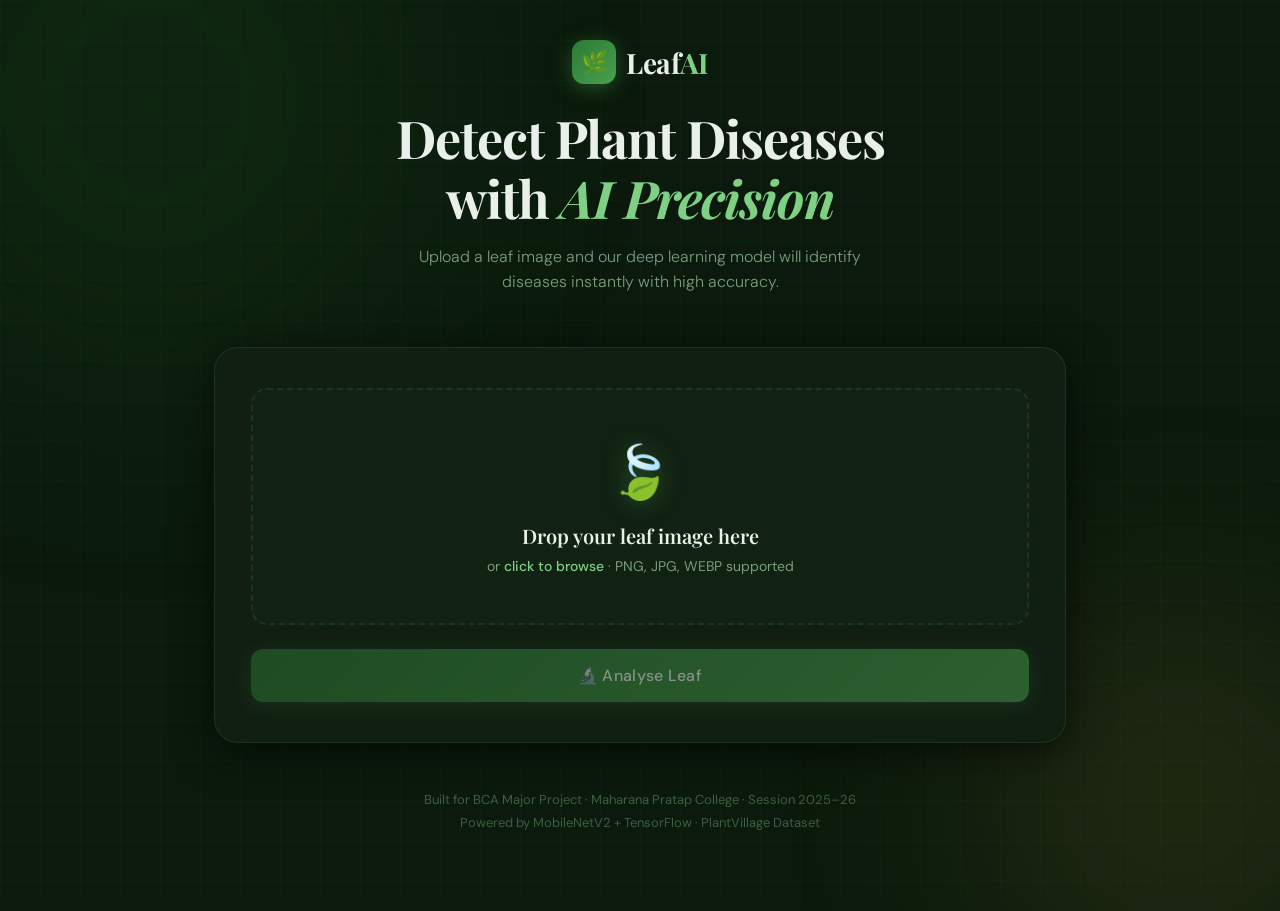
==== templates/index.html @ 537b299d "Major Project" ====
<!DOCTYPE html>
<html lang="en">
<head>
  <meta charset="UTF-8" />
  <meta name="viewport" content="width=device-width, initial-scale=1.0" />
  <title>LeafAI — Plant Disease Detector</title>
  <link rel="preconnect" href="https://fonts.googleapis.com" />
  <link href="https://fonts.googleapis.com/css2?family=Playfair+Display:wght@400;600;700&family=DM+Sans:wght@300;400;500&display=swap" rel="stylesheet" />

  <style>
    /* ── Reset & Variables ──────────────────────────────── */
    *, *::before, *::after { box-sizing: border-box; margin: 0; padding: 0; }

    :root {
      --bg-deep:      #0b1a0c;
      --bg-card:      #111f12;
      --bg-glass:     rgba(20, 40, 21, 0.7);
      --border:       rgba(74, 160, 80, 0.18);
      --border-glow:  rgba(74, 160, 80, 0.55);
      --green-1:      #4aa050;
      --green-2:      #2d7a34;
      --green-light:  #7ed084;
      --amber:        #d4a843;
      --amber-light:  #f0c76a;
      --red-alert:    #e05c5c;
      --text-primary: #e8f0e9;
      --text-muted:   #7a9c7c;
      --text-dim:     #3d5e3f;
      --shadow:       0 8px 40px rgba(0,0,0,0.6);
    }

    html { scroll-behavior: smooth; }

    body {
      font-family: 'DM Sans', sans-serif;
      background: var(--bg-deep);
      color: var(--text-primary);
      min-height: 100vh;
      overflow-x: hidden;
    }

    /* ── Animated background ────────────────────────────── */
    .bg-grid {
      position: fixed; inset: 0; z-index: 0;
      background-image:
        linear-gradient(rgba(74,160,80,0.04) 1px, transparent 1px),
        linear-gradient(90deg, rgba(74,160,80,0.04) 1px, transparent 1px);
      background-size: 40px 40px;
      pointer-events: none;
    }

    .bg-glow {
      position: fixed; z-index: 0; pointer-events: none;
      border-radius: 50%; filter: blur(120px); opacity: 0.12;
    }
    .bg-glow-1 { width: 600px; height: 600px; background: #2d7a34; top: -200px; left: -150px; }
    .bg-glow-2 { width: 400px; height: 400px; background: #d4a843; bottom: -100px; right: -100px; }

    /* ── Layout ─────────────────────────────────────────── */
    .wrapper {
      position: relative; z-index: 1;
      max-width: 900px;
      margin: 0 auto;
      padding: 40px 24px 80px;
    }

    /* ── Header ─────────────────────────────────────────── */
    header {
      text-align: center;
      margin-bottom: 52px;
      animation: fadeDown 0.7s ease both;
    }

    .logo {
      display: inline-flex;
      align-items: center;
      gap: 10px;
      margin-bottom: 24px;
    }

    .logo-icon {
      width: 44px; height: 44px;
      background: linear-gradient(135deg, var(--green-2), var(--green-1));
      border-radius: 12px;
      display: flex; align-items: center; justify-content: center;
      font-size: 22px;
      box-shadow: 0 4px 20px rgba(74,160,80,0.4);
    }

    .logo-text {
      font-family: 'Playfair Display', serif;
      font-size: 28px;
      font-weight: 700;
      color: var(--text-primary);
      letter-spacing: -0.5px;
    }

    .logo-text span { color: var(--green-light); }

    header h1 {
      font-family: 'Playfair Display', serif;
      font-size: clamp(32px, 5vw, 52px);
      font-weight: 700;
      line-height: 1.15;
      letter-spacing: -1px;
      margin-bottom: 16px;
    }

    header h1 em {
      font-style: italic;
      color: var(--green-light);
    }

    header p {
      color: var(--text-muted);
      font-size: 16px;
      font-weight: 300;
      max-width: 480px;
      margin: 0 auto;
      line-height: 1.6;
    }

    /* ── Upload Card ─────────────────────────────────────── */
    .upload-card {
      background: var(--bg-card);
      border: 1px solid var(--border);
      border-radius: 24px;
      padding: 40px 36px;
      margin-bottom: 28px;
      box-shadow: var(--shadow);
      animation: fadeUp 0.7s 0.15s ease both;
    }

    /* ── Drop Zone ───────────────────────────────────────── */
    .drop-zone {
      border: 2px dashed var(--border);
      border-radius: 16px;
      padding: 48px 24px;
      text-align: center;
      cursor: pointer;
      transition: all 0.3s ease;
      position: relative;
      overflow: hidden;
      background: rgba(74,160,80,0.02);
    }

    .drop-zone:hover,
    .drop-zone.dragging {
      border-color: var(--border-glow);
      background: rgba(74,160,80,0.06);
      transform: scale(1.005);
    }

    .drop-zone.dragging { box-shadow: 0 0 40px rgba(74,160,80,0.15); }

    .drop-zone input[type="file"] {
      position: absolute; inset: 0;
      opacity: 0; cursor: pointer; width: 100%; height: 100%;
    }

    .drop-icon {
      font-size: 52px;
      margin-bottom: 16px;
      display: block;
      filter: drop-shadow(0 0 12px rgba(74,160,80,0.4));
      transition: transform 0.3s ease;
    }

    .drop-zone:hover .drop-icon { transform: scale(1.1) rotate(-5deg); }

    .drop-zone h3 {
      font-family: 'Playfair Display', serif;
      font-size: 20px;
      font-weight: 600;
      margin-bottom: 8px;
      color: var(--text-primary);
    }

    .drop-zone p {
      color: var(--text-muted);
      font-size: 14px;
    }

    .drop-zone p span {
      color: var(--green-light);
      font-weight: 500;
    }

    /* ── Preview Area ────────────────────────────────────── */
    #preview-section {
      display: none;
      margin-top: 24px;
      animation: fadeUp 0.4s ease both;
    }

    .preview-wrap {
      display: flex;
      align-items: flex-start;
      gap: 20px;
      padding: 20px;
      background: rgba(74,160,80,0.04);
      border: 1px solid var(--border);
      border-radius: 14px;
    }

    #preview-img {
      width: 100px; height: 100px;
      object-fit: cover;
      border-radius: 10px;
      border: 2px solid var(--border-glow);
      flex-shrink: 0;
    }

    .preview-info { flex: 1; }
    .preview-info h4 { font-size: 14px; color: var(--text-muted); margin-bottom: 4px; }
    .preview-info p  { font-size: 15px; color: var(--text-primary); word-break: break-all; }

    /* ── Analyse Button ──────────────────────────────────── */
    #analyse-btn {
      width: 100%;
      margin-top: 24px;
      padding: 16px 32px;
      font-size: 16px;
      font-weight: 500;
      font-family: 'DM Sans', sans-serif;
      color: #fff;
      background: linear-gradient(135deg, var(--green-2) 0%, var(--green-1) 100%);
      border: none;
      border-radius: 12px;
      cursor: pointer;
      transition: all 0.3s ease;
      display: flex;
      align-items: center;
      justify-content: center;
      gap: 10px;
      letter-spacing: 0.3px;
      box-shadow: 0 4px 20px rgba(74,160,80,0.3);
    }

    #analyse-btn:hover:not(:disabled) {
      transform: translateY(-2px);
      box-shadow: 0 8px 32px rgba(74,160,80,0.45);
    }

    #analyse-btn:active { transform: translateY(0); }

    #analyse-btn:disabled {
      opacity: 0.5; cursor: not-allowed; transform: none;
    }

    /* Loading spinner */
    .spinner {
      width: 18px; height: 18px;
      border: 2px solid rgba(255,255,255,0.3);
      border-top-color: #fff;
      border-radius: 50%;
      animation: spin 0.7s linear infinite;
      display: none;
    }

    /* ── Result Card ─────────────────────────────────────── */
    #result-section { display: none; animation: fadeUp 0.5s ease both; }

    .result-card {
      border-radius: 24px;
      padding: 36px;
      margin-bottom: 24px;
      border: 1px solid;
      box-shadow: var(--shadow);
    }

    .result-card.healthy {
      background: linear-gradient(135deg, #0d2211, #0f2b14);
      border-color: rgba(74,160,80,0.4);
    }

    .result-card.diseased {
      background: linear-gradient(135deg, #1f0d0d, #2b1010);
      border-color: rgba(224,92,92,0.3);
    }

    .result-header {
      display: flex;
      align-items: flex-start;
      gap: 20px;
      margin-bottom: 28px;
    }

    .result-badge {
      width: 56px; height: 56px;
      border-radius: 16px;
      display: flex; align-items: center; justify-content: center;
      font-size: 28px;
      flex-shrink: 0;
    }

    .healthy  .result-badge { background: rgba(74,160,80,0.15); }
    .diseased .result-badge { background: rgba(224,92,92,0.12); }

    .result-meta { flex: 1; }

    .result-meta .label {
      font-size: 11px;
      text-transform: uppercase;
      letter-spacing: 1.5px;
      color: var(--text-muted);
      margin-bottom: 4px;
    }

    .result-meta h2 {
      font-family: 'Playfair Display', serif;
      font-size: 28px;
      font-weight: 700;
      line-height: 1.2;
    }

    .healthy  .result-meta h2 { color: var(--green-light); }
    .diseased .result-meta h2 { color: #f08080; }

    .result-meta .plant-name {
      font-size: 14px;
      color: var(--text-muted);
      margin-top: 4px;
    }

    /* Confidence bar */
    .confidence-wrap { margin-bottom: 28px; }

    .confidence-label {
      display: flex;
      justify-content: space-between;
      font-size: 13px;
      color: var(--text-muted);
      margin-bottom: 8px;
    }

    .confidence-label strong {
      font-size: 15px;
      font-weight: 500;
      color: var(--text-primary);
    }

    .bar-bg {
      height: 8px;
      background: rgba(255,255,255,0.06);
      border-radius: 99px;
      overflow: hidden;
    }

    .bar-fill {
      height: 100%;
      border-radius: 99px;
      transition: width 1s cubic-bezier(0.16, 1, 0.3, 1);
    }

    .healthy  .bar-fill { background: linear-gradient(90deg, var(--green-2), var(--green-light)); }
    .diseased .bar-fill { background: linear-gradient(90deg, #b83c3c, #f08080); }

    /* Treatment box */
    .treatment-box {
      padding: 20px;
      border-radius: 14px;
      border: 1px solid;
      margin-bottom: 24px;
    }

    .healthy  .treatment-box { background: rgba(74,160,80,0.07);  border-color: rgba(74,160,80,0.2); }
    .diseased .treatment-box { background: rgba(212,168,67,0.07); border-color: rgba(212,168,67,0.2); }

    .treatment-box h4 {
      font-size: 12px;
      text-transform: uppercase;
      letter-spacing: 1.5px;
      color: var(--amber);
      margin-bottom: 8px;
    }

    .treatment-box p {
      font-size: 14px;
      color: var(--text-primary);
      line-height: 1.65;
      font-weight: 300;
    }

    /* Top 3 */
    .top3-title {
      font-size: 12px;
      text-transform: uppercase;
      letter-spacing: 1.5px;
      color: var(--text-muted);
      margin-bottom: 12px;
    }

    .top3-list { display: flex; flex-direction: column; gap: 8px; }

    .top3-item {
      display: flex;
      align-items: center;
      justify-content: space-between;
      padding: 10px 14px;
      background: rgba(255,255,255,0.03);
      border-radius: 10px;
      border: 1px solid rgba(255,255,255,0.05);
      font-size: 13px;
    }

    .top3-item:first-child {
      border-color: rgba(74,160,80,0.25);
      background: rgba(74,160,80,0.06);
    }

    .top3-item .t3-name { color: var(--text-primary); }
    .top3-item .t3-conf { color: var(--green-light); font-weight: 500; font-size: 12px; }
    .top3-item:first-child .t3-conf { color: var(--amber-light); }

    /* Try again */
    #try-again-btn {
      width: 100%;
      padding: 14px;
      background: transparent;
      border: 1px solid var(--border);
      border-radius: 12px;
      color: var(--text-muted);
      font-size: 14px;
      font-family: 'DM Sans', sans-serif;
      cursor: pointer;
      transition: all 0.25s;
      margin-top: 12px;
    }

    #try-again-btn:hover {
      border-color: var(--border-glow);
      color: var(--text-primary);
      background: rgba(74,160,80,0.06);
    }

    /* ── Error Message ───────────────────────────────────── */
    .error-msg {
      display: none;
      background: rgba(224,92,92,0.08);
      border: 1px solid rgba(224,92,92,0.25);
      border-radius: 12px;
      padding: 16px 20px;
      color: #f08080;
      font-size: 14px;
      margin-top: 16px;
      animation: fadeUp 0.3s ease both;
    }

    /* ── Footer ──────────────────────────────────────────── */
    footer {
      text-align: center;
      margin-top: 48px;
      color: var(--text-dim);
      font-size: 13px;
      animation: fadeUp 0.7s 0.4s ease both;
    }

    footer a { color: var(--text-muted); text-decoration: none; }
    footer a:hover { color: var(--green-light); }

    /* ── Animations ──────────────────────────────────────── */
    @keyframes fadeDown {
      from { opacity: 0; transform: translateY(-20px); }
      to   { opacity: 1; transform: translateY(0); }
    }

    @keyframes fadeUp {
      from { opacity: 0; transform: translateY(20px); }
      to   { opacity: 1; transform: translateY(0); }
    }

    @keyframes spin {
      to { transform: rotate(360deg); }
    }

    @keyframes pulse-border {
      0%, 100% { box-shadow: 0 0 0 0 rgba(74,160,80,0.3); }
      50%       { box-shadow: 0 0 0 8px rgba(74,160,80,0); }
    }

    /* ── Responsive ──────────────────────────────────────── */
    @media (max-width: 600px) {
      .wrapper { padding: 28px 16px 60px; }
      .upload-card, .result-card { padding: 24px 20px; }
      .result-header { flex-direction: column; }
    }
  </style>
</head>

<body>
  <div class="bg-grid"></div>
  <div class="bg-glow bg-glow-1"></div>
  <div class="bg-glow bg-glow-2"></div>

  <div class="wrapper">

    <!-- Header -->
    <header>
      <div class="logo">
        <div class="logo-icon">🌿</div>
        <div class="logo-text">Leaf<span>AI</span></div>
      </div>
      <h1>Detect Plant Diseases<br>with <em>AI Precision</em></h1>
      <p>Upload a leaf image and our deep learning model will identify diseases instantly with high accuracy.</p>
    </header>

    <!-- Upload Card -->
    <div class="upload-card">
      <div class="drop-zone" id="drop-zone">
        <input type="file" id="file-input" accept="image/png,image/jpeg,image/webp,image/bmp" />
        <span class="drop-icon">🍃</span>
        <h3>Drop your leaf image here</h3>
        <p>or <span>click to browse</span> · PNG, JPG, WEBP supported</p>
      </div>

      <div id="preview-section">
        <div class="preview-wrap">
          <img id="preview-img" src="" alt="Preview" />
          <div class="preview-info">
            <h4>Selected Image</h4>
            <p id="preview-name">—</p>
          </div>
        </div>
      </div>

      <div class="error-msg" id="error-msg">⚠️ <span id="error-text"></span></div>

      <button id="analyse-btn" disabled>
        <div class="spinner" id="spinner"></div>
        <span id="btn-text">🔬 Analyse Leaf</span>
      </button>
    </div>

    <!-- Result Section -->
    <div id="result-section">
      <div class="result-card" id="result-card">
        <div class="result-header">
          <div class="result-badge" id="result-badge">🌱</div>
          <div class="result-meta">
            <div class="label">Diagnosis Result</div>
            <h2 id="result-disease">—</h2>
            <div class="plant-name" id="result-plant">—</div>
          </div>
        </div>

        <div class="confidence-wrap">
          <div class="confidence-label">
            <span>Model Confidence</span>
            <strong id="conf-text">0%</strong>
          </div>
          <div class="bar-bg">
            <div class="bar-fill" id="conf-bar" style="width:0%"></div>
          </div>
        </div>

        <div class="treatment-box">
          <h4>💊 Recommended Action</h4>
          <p id="treatment-text">—</p>
        </div>

        <p class="top3-title">Top 3 Predictions</p>
        <div class="top3-list" id="top3-list"></div>
      </div>

      <button id="try-again-btn">↺ Try Another Image</button>
    </div>

    <!-- Footer -->
    <footer>
      <p>Built for BCA Major Project · Maharana Pratap College · Session 2025–26</p>
      <p style="margin-top:6px">Powered by MobileNetV2 + TensorFlow · PlantVillage Dataset</p>
    </footer>

  </div>

  <script>
    // ── Elements ───────────────────────────────────────────
    const dropZone     = document.getElementById('drop-zone');
    const fileInput    = document.getElementById('file-input');
    const previewSec   = document.getElementById('preview-section');
    const previewImg   = document.getElementById('preview-img');
    const previewName  = document.getElementById('preview-name');
    const analyseBtn   = document.getElementById('analyse-btn');
    const btnText      = document.getElementById('btn-text');
    const spinner      = document.getElementById('spinner');
    const errorMsg     = document.getElementById('error-msg');
    const errorText    = document.getElementById('error-text');
    const resultSec    = document.getElementById('result-section');
    const resultCard   = document.getElementById('result-card');
    const resultBadge  = document.getElementById('result-badge');
    const resultDisease= document.getElementById('result-disease');
    const resultPlant  = document.getElementById('result-plant');
    const confText     = document.getElementById('conf-text');
    const confBar      = document.getElementById('conf-bar');
    const treatmentTxt = document.getElementById('treatment-text');
    const top3List     = document.getElementById('top3-list');
    const tryAgainBtn  = document.getElementById('try-again-btn');

    let selectedFile = null;

    // ── Drag & Drop ────────────────────────────────────────
    dropZone.addEventListener('dragover',  e => { e.preventDefault(); dropZone.classList.add('dragging'); });
    dropZone.addEventListener('dragleave', ()  => dropZone.classList.remove('dragging'));
    dropZone.addEventListener('drop', e => {
      e.preventDefault();
      dropZone.classList.remove('dragging');
      const file = e.dataTransfer.files[0];
      if (file) handleFile(file);
    });

    fileInput.addEventListener('change', () => {
      if (fileInput.files[0]) handleFile(fileInput.files[0]);
    });

    // ── Handle selected file ───────────────────────────────
    function handleFile(file) {
      hideError();
      selectedFile = file;

      const reader = new FileReader();
      reader.onload = e => {
        previewImg.src       = e.target.result;
        previewName.textContent = file.name;
        previewSec.style.display = 'block';
        analyseBtn.disabled  = false;
        resultSec.style.display = 'none';
      };
      reader.readAsDataURL(file);
    }

    // ── Analyse Button ─────────────────────────────────────
    analyseBtn.addEventListener('click', async () => {
      if (!selectedFile) return;

      setLoading(true);
      hideError();
      resultSec.style.display = 'none';

      const formData = new FormData();
      formData.append('file', selectedFile);

      try {
        const res  = await fetch('/predict', { method: 'POST', body: formData });
        const data = await res.json();

        if (!res.ok || data.error) {
          showError(data.error || 'Something went wrong. Please try again.');
          return;
        }

        showResult(data);
      } catch (err) {
        showError('Could not connect to server. Make sure app.py is running.');
      } finally {
        setLoading(false);
      }
    });

    // ── Show Result ────────────────────────────────────────
    function showResult(data) {
      const isHealthy = data.is_healthy;

      // Card theme
      resultCard.className = 'result-card ' + (isHealthy ? 'healthy' : 'diseased');
      resultBadge.textContent = isHealthy ? '✅' : '🔴';
      resultDisease.textContent = data.disease;
      resultPlant.textContent   = '🪴 ' + data.plant;

      // Confidence bar (animate)
      confText.textContent = data.confidence + '%';
      setTimeout(() => { confBar.style.width = data.confidence + '%'; }, 50);

      // Treatment
      treatmentTxt.textContent = data.treatment;

      // Top 3
      top3List.innerHTML = '';
      data.top3.forEach((item, i) => {
        const div = document.createElement('div');
        div.className = 'top3-item';
        div.innerHTML = `
          <span class="t3-name">${i === 0 ? '★ ' : ''}${item.plant} — ${item.disease}</span>
          <span class="t3-conf">${item.confidence}%</span>
        `;
        top3List.appendChild(div);
      });

      resultSec.style.display = 'block';
      resultSec.scrollIntoView({ behavior: 'smooth', block: 'start' });
    }

    // ── Try Again ──────────────────────────────────────────
    tryAgainBtn.addEventListener('click', () => {
      selectedFile = null;
      fileInput.value = '';
      previewSec.style.display = 'none';
      resultSec.style.display  = 'none';
      analyseBtn.disabled = true;
      confBar.style.width = '0%';
      window.scrollTo({ top: 0, behavior: 'smooth' });
    });

    // ── Helpers ────────────────────────────────────────────
    function setLoading(on) {
      analyseBtn.disabled    = on;
      spinner.style.display  = on ? 'block' : 'none';
      btnText.textContent    = on ? 'Analysing...' : '🔬 Analyse Leaf';
    }

    function showError(msg) {
      errorText.textContent    = msg;
      errorMsg.style.display   = 'block';
    }

    function hideError() {
      errorMsg.style.display = 'none';
    }
  </script>
</body>
</html>
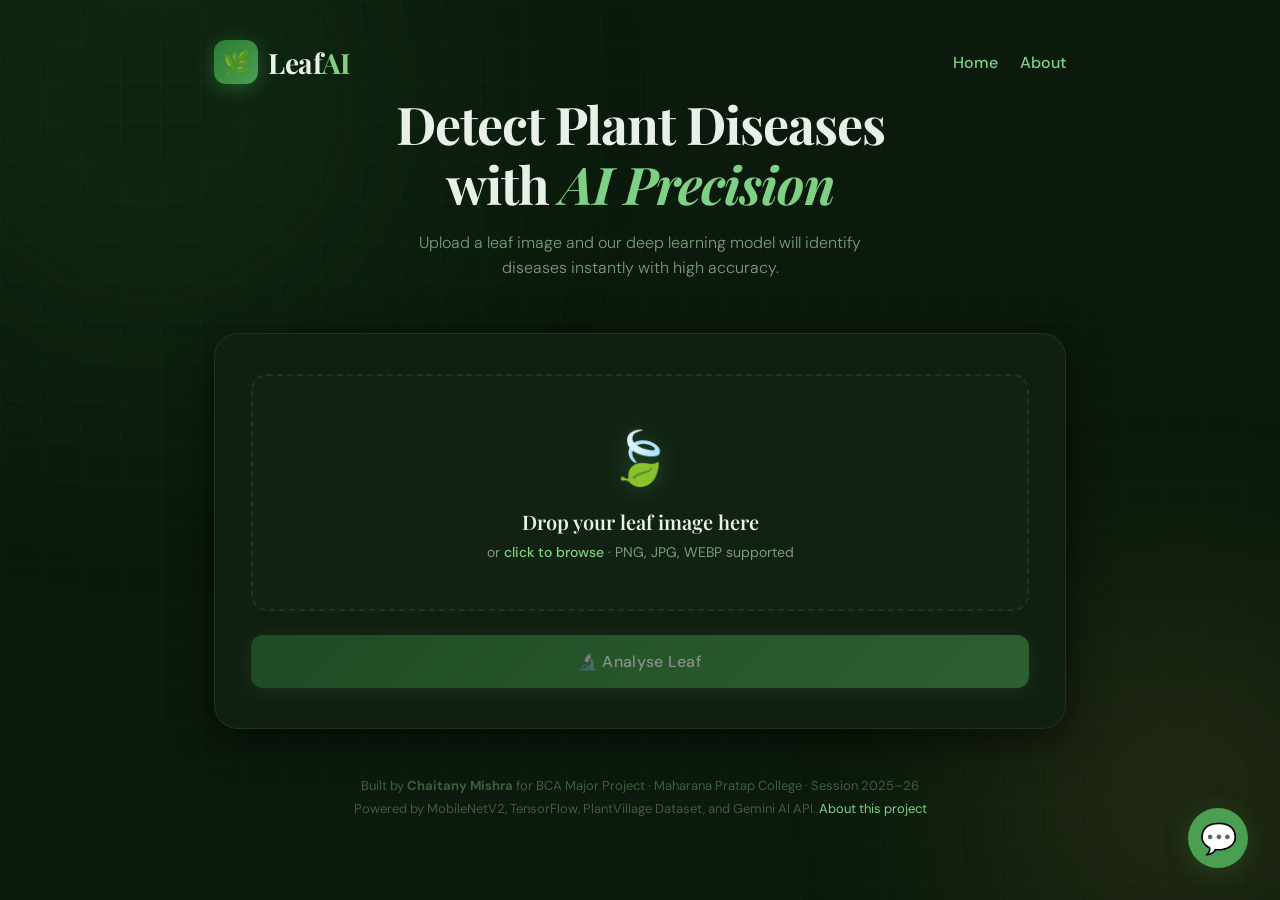
==== commit 9f856d56: "Add CHatBot and Intigrate Api" ====
--- a/templates/index.html
+++ b/templates/index.html
@@ -382,6 +382,28 @@
       font-weight: 300;
     }
 
+    .gemini-highlight {
+      display: none;
+      margin-bottom: 22px;
+      padding: 16px 18px;
+      border-radius: 12px;
+      border: 1px solid rgba(126, 208, 132, 0.45);
+      background: linear-gradient(135deg, rgba(74,160,80,0.12), rgba(126,208,132,0.08));
+    }
+    .gemini-highlight h4 {
+      font-size: 12px;
+      text-transform: uppercase;
+      letter-spacing: 1.4px;
+      color: var(--green-light);
+      margin-bottom: 8px;
+    }
+    .gemini-highlight p {
+      font-size: 14px;
+      line-height: 1.6;
+      color: var(--text-primary);
+      white-space: pre-line;
+    }
+
     /* Top 3 */
     .top3-title {
       font-size: 12px;
@@ -485,6 +507,106 @@
       .upload-card, .result-card { padding: 24px 20px; }
       .result-header { flex-direction: column; }
     }
+
+    /* ── Chatbot ──────────────────────────────────────────── */
+    #chatbot-fab {
+      position: fixed;
+      bottom: 32px;
+      right: 32px;
+      z-index: 2000;
+      background: var(--green-1);
+      color: #fff;
+      border: none;
+      border-radius: 50%;
+      width: 60px;
+      height: 60px;
+      box-shadow: 0 4px 24px rgba(74,160,80,0.25);
+      font-size: 30px;
+      cursor: pointer;
+      display: flex;
+      align-items: center;
+      justify-content: center;
+      transition: background 0.2s;
+    }
+    #chatbot-fab:hover { background: var(--green-2); }
+    #chatbot-box {
+      position: fixed;
+      bottom: 110px;
+      right: 32px;
+      z-index: 2100;
+      width: 340px;
+      max-width: 95vw;
+      background: var(--bg-card);
+      border-radius: 18px;
+      box-shadow: 0 8px 40px rgba(0,0,0,0.45);
+      display: none;
+      flex-direction: column;
+      overflow: hidden;
+      border: 1px solid var(--border-glow);
+    }
+    #chatbot-header {
+      background: var(--green-2);
+      color: #fff;
+      padding: 16px 18px;
+      font-size: 18px;
+      font-weight: 600;
+      display: flex;
+      align-items: center;
+      justify-content: space-between;
+    }
+    #chatbot-close {
+      background: none;
+      border: none;
+      color: #fff;
+      font-size: 22px;
+      cursor: pointer;
+    }
+    #chatbot-messages {
+      padding: 16px 14px 12px 14px;
+      height: 260px;
+      overflow-y: auto;
+      background: var(--bg-card);
+      font-size: 15px;
+      display: flex;
+      flex-direction: column;
+      gap: 10px;
+    }
+    .chatbot-msg {
+      padding: 10px 14px;
+      border-radius: 12px;
+      max-width: 90%;
+      word-break: break-word;
+      line-height: 1.5;
+      white-space: pre-line;
+    }
+    .chatbot-user { align-self: flex-end; background: var(--green-1); color: #fff; }
+    .chatbot-bot { align-self: flex-start; background: #222e23; color: var(--green-light); }
+    #chatbot-input-row {
+      display: flex;
+      gap: 8px;
+      padding: 12px 14px;
+      background: var(--bg-card);
+      border-top: 1px solid var(--border);
+    }
+    #chatbot-input {
+      flex: 1;
+      border-radius: 8px;
+      border: 1px solid var(--border);
+      padding: 8px 10px;
+      font-size: 15px;
+      background: #181f1a;
+      color: #fff;
+    }
+    #chatbot-send {
+      background: var(--green-1);
+      color: #fff;
+      border: none;
+      border-radius: 8px;
+      padding: 8px 16px;
+      font-size: 15px;
+      cursor: pointer;
+    }
+    #chatbot-send:disabled { opacity: 0.6; cursor: not-allowed; }
   </style>
 </head>
 
@@ -497,9 +619,15 @@
 
     <!-- Header -->
     <header>
-      <div class="logo">
-        <div class="logo-icon">🌿</div>
-        <div class="logo-text">Leaf<span>AI</span></div>
+      <div style="display:flex;justify-content:space-between;align-items:center;margin-bottom:10px;">
+        <div class="logo" style="margin-bottom:0;">
+          <div class="logo-icon">🌿</div>
+          <div class="logo-text">Leaf<span>AI</span></div>
+        </div>
+        <nav>
+          <a href="/" style="color:#7ed084;margin-right:18px;text-decoration:none;font-weight:500;">Home</a>
+          <a href="/about" style="color:#7ed084;text-decoration:none;font-weight:500;">About</a>
+        </nav>
       </div>
       <h1>Detect Plant Diseases<br>with <em>AI Precision</em></h1>
       <p>Upload a leaf image and our deep learning model will identify diseases instantly with high accuracy.</p>
@@ -554,9 +682,24 @@
           </div>
         </div>
 
+
         <div class="treatment-box">
           <h4>💊 Recommended Action</h4>
           <p id="treatment-text">—</p>
+          <button id="routine-btn" style="margin-top:12px;padding:8px 18px;border-radius:8px;background:var(--green-1);color:#fff;border:none;cursor:pointer;font-size:14px;">Show 7-Day Recovery Routine</button>
+        </div>
+
+        <div class="gemini-highlight" id="gemini-highlight">
+          <h4>✨ Gemini Fallback Analysis</h4>
+          <p id="gemini-highlight-text"></p>
+        </div>
+
+        <div id="routine-modal" style="display:none;position:fixed;top:0;left:0;width:100vw;height:100vh;background:rgba(0,0,0,0.45);z-index:1000;align-items:center;justify-content:center;">
+          <div style="background:#181f1a;padding:32px 24px 24px 24px;border-radius:18px;max-width:400px;width:90vw;box-shadow:0 8px 40px rgba(0,0,0,0.5);position:relative;">
+            <button id="close-routine" style="position:absolute;top:10px;right:14px;background:none;border:none;font-size:20px;color:#fff;cursor:pointer;">&times;</button>
+            <h3 style="margin-bottom:16px;font-size:20px;color:var(--green-light);">7-Day Recovery Routine</h3>
+            <ol id="routine-list" style="color:#e8f0e9;font-size:15px;line-height:1.7;padding-left:20px;"></ol>
+          </div>
         </div>
 
         <p class="top3-title">Top 3 Predictions</p>
@@ -568,10 +711,24 @@
 
     <!-- Footer -->
     <footer>
-      <p>Built for BCA Major Project · Maharana Pratap College · Session 2025–26</p>
-      <p style="margin-top:6px">Powered by MobileNetV2 + TensorFlow · PlantVillage Dataset</p>
+      <p>Built by <strong>Chaitany Mishra</strong> for BCA Major Project · Maharana Pratap College · Session 2025–26</p>
+      <p style="margin-top:6px">Powered by MobileNetV2, TensorFlow, PlantVillage Dataset, and Gemini AI API. <a href="/about" style="color:#7ed084;">About this project</a></p>
     </footer>
 
+  </div>
+
+  <!-- Chatbot Floating Button -->
+  <button id="chatbot-fab" title="Chat with LeafAI">💬</button>
+  <div id="chatbot-box">
+    <div id="chatbot-header">
+      LeafAI Chatbot
+      <button id="chatbot-close">&times;</button>
+    </div>
+    <div id="chatbot-messages"></div>
+    <form id="chatbot-input-row" autocomplete="off">
+      <input id="chatbot-input" type="text" placeholder="Ask about plant diseases..." required />
+      <button id="chatbot-send" type="submit">Send</button>
+    </form>
   </div>
 
   <script>
@@ -596,8 +753,18 @@
     const treatmentTxt = document.getElementById('treatment-text');
     const top3List     = document.getElementById('top3-list');
     const tryAgainBtn  = document.getElementById('try-again-btn');
+    const geminiHighlight = document.getElementById('gemini-highlight');
+    const geminiHighlightText = document.getElementById('gemini-highlight-text');
+    const chatbotFab   = document.getElementById('chatbot-fab');
+    const chatbotBox   = document.getElementById('chatbot-box');
+    const chatbotClose = document.getElementById('chatbot-close');
+    const chatbotMsgs  = document.getElementById('chatbot-messages');
+    const chatbotForm  = document.getElementById('chatbot-input-row');
+    const chatbotInput = document.getElementById('chatbot-input');
+    const chatbotSend  = document.getElementById('chatbot-send');
 
     let selectedFile = null;
+    let latestPrediction = null;
 
     // ── Drag & Drop ────────────────────────────────────────
     dropZone.addEventListener('dragover',  e => { e.preventDefault(); dropZone.classList.add('dragging'); });
@@ -659,6 +826,7 @@
 
     // ── Show Result ────────────────────────────────────────
     function showResult(data) {
+      latestPrediction = data;
       const isHealthy = data.is_healthy;
 
       // Card theme
@@ -671,8 +839,27 @@
       confText.textContent = data.confidence + '%';
       setTimeout(() => { confBar.style.width = data.confidence + '%'; }, 50);
 
-      // Treatment
+      // Treatment and low-confidence Gemini note
       treatmentTxt.textContent = data.treatment;
+      geminiHighlight.style.display = 'none';
+      geminiHighlightText.textContent = '';
+      if (data.gemini_used && data.gemini_result) {
+        geminiHighlight.style.display = 'block';
+        if (typeof data.gemini_result === 'object') {
+          const confidenceNote = data.gemini_result.confidence_note || 'Low confidence model output, switched to Gemini analysis.';
+          const details = data.gemini_result.detailed_advice || '';
+          const status = data.is_healthy ? 'Healthy' : 'Not Healthy';
+          geminiHighlightText.textContent =
+            `Model confidence was below 70%, so this result uses Gemini.\n` +
+            `Plant: ${data.plant}\n` +
+            `Diagnosis: ${data.disease}\n` +
+            `Health Status: ${status}\n` +
+            `Note: ${confidenceNote}\n\n` +
+            `${details}`;
+        } else {
+          geminiHighlightText.textContent = String(data.gemini_result);
+        }
+      }
 
       // Top 3
       top3List.innerHTML = '';
@@ -686,6 +873,44 @@
         top3List.appendChild(div);
       });
 
+      // Routine button logic
+      const routineBtn = document.getElementById('routine-btn');
+      const routineModal = document.getElementById('routine-modal');
+      const routineList = document.getElementById('routine-list');
+      const closeRoutine = document.getElementById('close-routine');
+
+      routineBtn.onclick = async function() {
+        routineList.innerHTML = '<li>Loading...</li>';
+        routineModal.style.display = 'flex';
+        // Use routine from prediction if present, else fetch
+        let routine = data.routine;
+        if (!routine) {
+          try {
+            const res = await fetch('/routine', {
+              method: 'POST',
+              headers: { 'Content-Type': 'application/json' },
+              body: JSON.stringify({ disease: data.disease })
+            });
+            const rdata = await res.json();
+            routine = rdata.routine;
+          } catch {
+            routine = null;
+          }
+        }
+        if (routine && Array.isArray(routine)) {
+          routineList.innerHTML = '';
+          routine.forEach(day => {
+            const li = document.createElement('li');
+            li.textContent = day;
+            routineList.appendChild(li);
+          });
+        } else {
+          routineList.innerHTML = '<li>Routine not available.</li>';
+        }
+      };
+      closeRoutine.onclick = function() { routineModal.style.display = 'none'; };
+      routineModal.onclick = function(e) { if (e.target === routineModal) routineModal.style.display = 'none'; };
+
       resultSec.style.display = 'block';
       resultSec.scrollIntoView({ behavior: 'smooth', block: 'start' });
     }
@@ -716,6 +941,66 @@
     function hideError() {
       errorMsg.style.display = 'none';
     }
+
+    // ── Chatbot ────────────────────────────────────────────
+    function addChatMessage(text, role) {
+      const div = document.createElement('div');
+      div.className = 'chatbot-msg ' + (role === 'user' ? 'chatbot-user' : 'chatbot-bot');
+      div.textContent = formatChatText(text);
+      chatbotMsgs.appendChild(div);
+      chatbotMsgs.scrollTop = chatbotMsgs.scrollHeight;
+    }
+
+    function formatChatText(text) {
+      return String(text || '')
+        .replace(/\r/g, '')
+        .replace(/[ \t]+\n/g, '\n')
+        .replace(/\n{3,}/g, '\n\n')
+        .trim();
+    }
+
+    chatbotFab.addEventListener('click', () => {
+      chatbotBox.style.display = 'flex';
+      if (!chatbotMsgs.dataset.welcomed) {
+        addChatMessage('Hi! I can help with plant diagnosis, treatment plans, and also explain this website (who built it, tech stack, and how it works).', 'bot');
+        chatbotMsgs.dataset.welcomed = '1';
+      }
+    });
+
+    chatbotClose.addEventListener('click', () => {
+      chatbotBox.style.display = 'none';
+    });
+
+    chatbotForm.addEventListener('submit', async (e) => {
+      e.preventDefault();
+      const message = chatbotInput.value.trim();
+      if (!message) return;
+
+      addChatMessage(message, 'user');
+      chatbotInput.value = '';
+      chatbotSend.disabled = true;
+
+      try {
+        const res = await fetch('/chat', {
+          method: 'POST',
+          headers: { 'Content-Type': 'application/json' },
+          body: JSON.stringify({
+            message,
+            prediction: latestPrediction
+          })
+        });
+        const data = await res.json();
+        if (!res.ok || data.error) {
+          addChatMessage(data.error || 'Chat service unavailable right now.', 'bot');
+        } else {
+          addChatMessage(data.reply, 'bot');
+        }
+      } catch {
+        addChatMessage('Unable to connect to chatbot service.', 'bot');
+      } finally {
+        chatbotSend.disabled = false;
+      }
+    });
   </script>
 </body>
 </html>
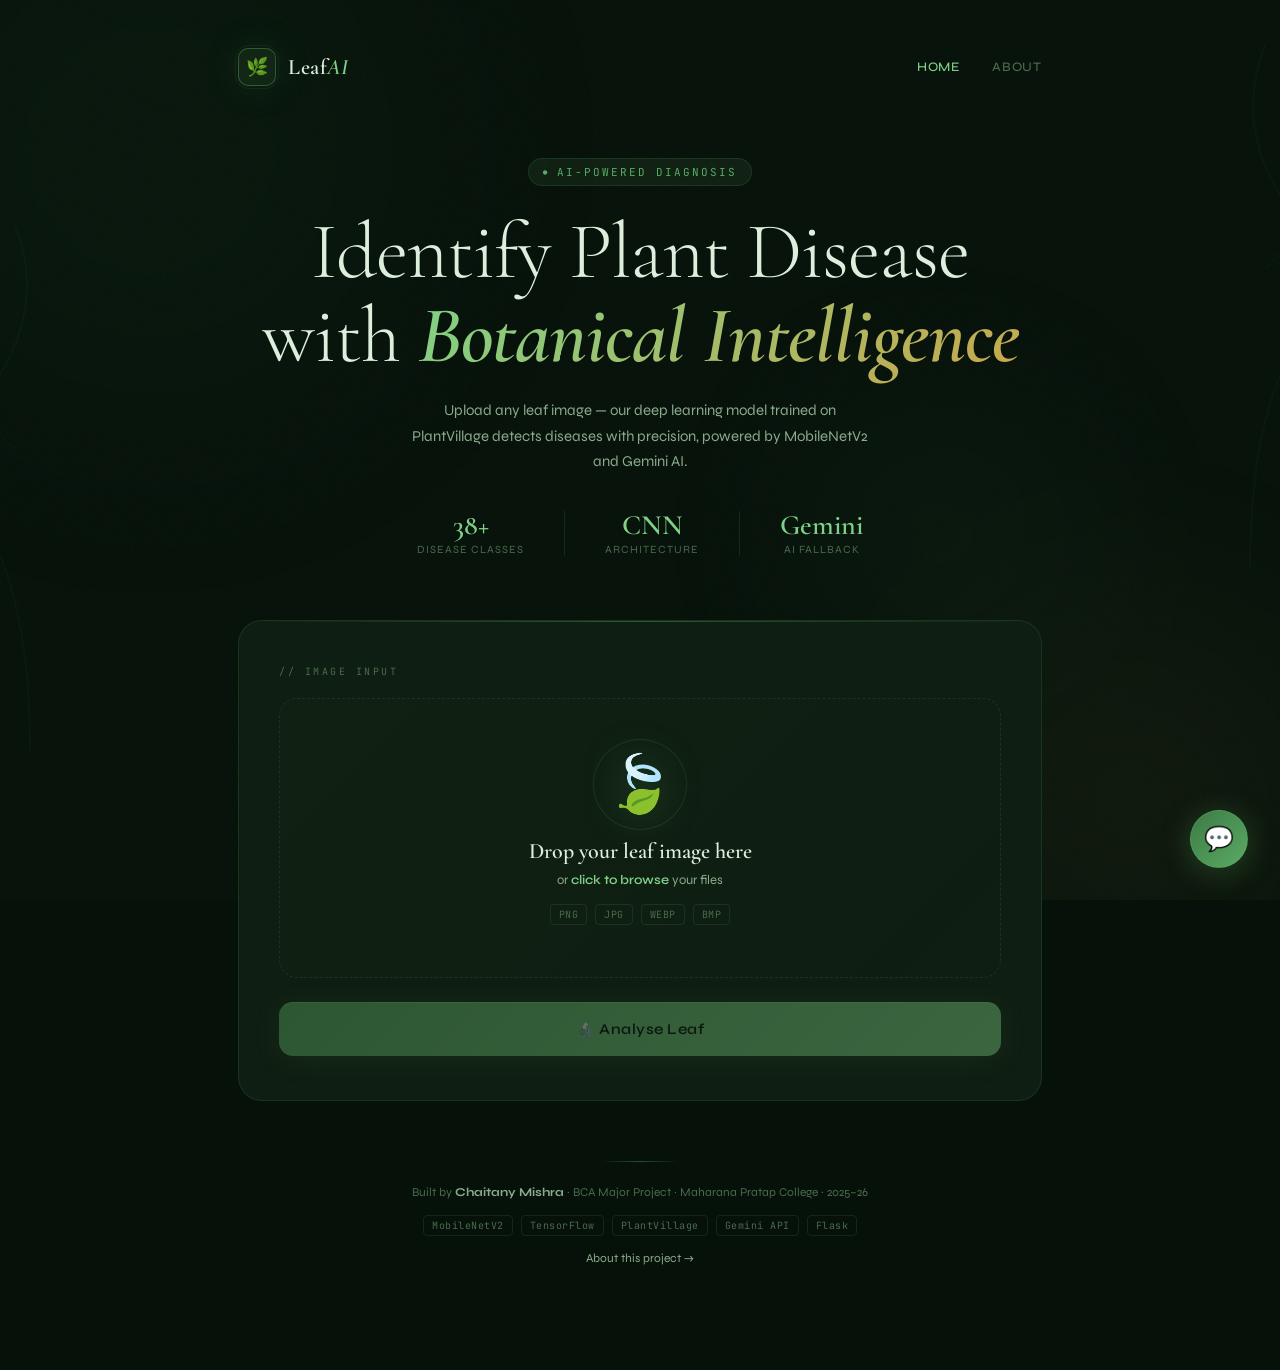
==== commit ae87b142: "Fix Frontend" ====
--- a/templates/index.html
+++ b/templates/index.html
@@ -3,643 +3,855 @@
 <head>
   <meta charset="UTF-8" />
   <meta name="viewport" content="width=device-width, initial-scale=1.0" />
-  <title>LeafAI — Plant Disease Detector</title>
+  <title>Precision Canopy — Plant Disease Intelligence</title>
   <link rel="preconnect" href="https://fonts.googleapis.com" />
-  <link href="https://fonts.googleapis.com/css2?family=Playfair+Display:wght@400;600;700&family=DM+Sans:wght@300;400;500&display=swap" rel="stylesheet" />
+  <link href="https://fonts.googleapis.com/css2?family=Cormorant+Garamond:ital,wght@0,300;0,400;0,600;0,700;1,300;1,400;1,600&family=Syne:wght@400;500;600;700;800&family=JetBrains+Mono:wght@300;400&display=swap" rel="stylesheet" />
 
   <style>
-    /* ── Reset & Variables ──────────────────────────────── */
     *, *::before, *::after { box-sizing: border-box; margin: 0; padding: 0; }
 
     :root {
-      --bg-deep:      #0b1a0c;
-      --bg-card:      #111f12;
-      --bg-glass:     rgba(20, 40, 21, 0.7);
-      --border:       rgba(74, 160, 80, 0.18);
-      --border-glow:  rgba(74, 160, 80, 0.55);
-      --green-1:      #4aa050;
-      --green-2:      #2d7a34;
-      --green-light:  #7ed084;
-      --amber:        #d4a843;
-      --amber-light:  #f0c76a;
-      --red-alert:    #e05c5c;
-      --text-primary: #e8f0e9;
-      --text-muted:   #7a9c7c;
-      --text-dim:     #3d5e3f;
-      --shadow:       0 8px 40px rgba(0,0,0,0.6);
+      --ink:          #06110a;
+      --ink-2:        #0c1e10;
+      --surface:      #0f1e12;
+      --surface-2:    #152119;
+      --surface-3:    #1a2a1e;
+      --moss:         #3d7a45;
+      --fern:         #5aab64;
+      --leaf:         #7fd186;
+      --sage:         #a8c9aa;
+      --mist:         rgba(127,209,134,0.08);
+      --mist-2:       rgba(127,209,134,0.14);
+      --gold:         #c9a84c;
+      --gold-light:   #e2c97e;
+      --crimson:      #c0444a;
+      --crimson-soft: #e07070;
+      --text-1:       #ddeedd;
+      --text-2:       #8aab8c;
+      --text-3:       #4a6b4c;
+      --border:       rgba(90,171,100,0.15);
+      --border-bright:rgba(90,171,100,0.40);
+      --glow:         0 0 40px rgba(90,171,100,0.12);
+      --glow-strong:  0 0 60px rgba(90,171,100,0.25);
     }
 
     html { scroll-behavior: smooth; }
 
     body {
-      font-family: 'DM Sans', sans-serif;
-      background: var(--bg-deep);
-      color: var(--text-primary);
+      font-family: 'Syne', sans-serif;
+      background: var(--ink);
+      color: var(--text-1);
       min-height: 100vh;
       overflow-x: hidden;
-    }
-
-    /* ── Animated background ────────────────────────────── */
-    .bg-grid {
-      position: fixed; inset: 0; z-index: 0;
-      background-image:
-        linear-gradient(rgba(74,160,80,0.04) 1px, transparent 1px),
-        linear-gradient(90deg, rgba(74,160,80,0.04) 1px, transparent 1px);
-      background-size: 40px 40px;
-      pointer-events: none;
-    }
-
-    .bg-glow {
-      position: fixed; z-index: 0; pointer-events: none;
-      border-radius: 50%; filter: blur(120px); opacity: 0.12;
-    }
-    .bg-glow-1 { width: 600px; height: 600px; background: #2d7a34; top: -200px; left: -150px; }
-    .bg-glow-2 { width: 400px; height: 400px; background: #d4a843; bottom: -100px; right: -100px; }
-
-    /* ── Layout ─────────────────────────────────────────── */
+      cursor: default;
+    }
+
+    /* ── Organic background ── */
+    .canvas-bg {
+      position: fixed; inset: 0; z-index: 0; pointer-events: none;
+      overflow: hidden;
+    }
+
+    .orb {
+      position: absolute; border-radius: 50%;
+      filter: blur(100px); opacity: 0.07;
+      animation: drift 20s ease-in-out infinite alternate;
+    }
+    .orb-1 { width: 700px; height: 700px; background: radial-gradient(circle, #3d7a45, transparent); top: -200px; left: -200px; animation-delay: 0s; }
+    .orb-2 { width: 500px; height: 500px; background: radial-gradient(circle, #c9a84c, transparent); bottom: -150px; right: -100px; animation-delay: -7s; }
+    .orb-3 { width: 350px; height: 350px; background: radial-gradient(circle, #5aab64, transparent); top: 40%; left: 60%; animation-delay: -14s; }
+
+    .noise {
+      position: fixed; inset: 0; z-index: 0; pointer-events: none; opacity: 0.03;
+      background-image: url("data:image/svg+xml,%3Csvg viewBox='0 0 256 256' xmlns='http://www.w3.org/2000/svg'%3E%3Cfilter id='n'%3E%3CfeTurbulence type='fractalNoise' baseFrequency='0.9' numOctaves='4' stitchTiles='stitch'/%3E%3C/filter%3E%3Crect width='100%25' height='100%25' filter='url(%23n)'/%3E%3C/svg%3E");
+      background-size: 200px 200px;
+    }
+
+    /* Botanical line art */
+    .botanical-left {
+      position: fixed; left: -60px; top: 50%; transform: translateY(-50%);
+      width: 180px; opacity: 0.04; z-index: 0; pointer-events: none;
+    }
+    .botanical-right {
+      position: fixed; right: -60px; top: 30%; transform: translateY(-50%) scaleX(-1);
+      width: 180px; opacity: 0.04; z-index: 0; pointer-events: none;
+    }
+
+    @keyframes drift {
+      from { transform: translate(0, 0) scale(1); }
+      to   { transform: translate(30px, 40px) scale(1.08); }
+    }
+
+    /* ── Layout ── */
     .wrapper {
       position: relative; z-index: 1;
-      max-width: 900px;
+      max-width: 860px;
       margin: 0 auto;
-      padding: 40px 24px 80px;
-    }
-
-    /* ── Header ─────────────────────────────────────────── */
-    header {
-      text-align: center;
-      margin-bottom: 52px;
-      animation: fadeDown 0.7s ease both;
-    }
-
-    .logo {
-      display: inline-flex;
-      align-items: center;
-      gap: 10px;
-      margin-bottom: 24px;
-    }
-
-    .logo-icon {
-      width: 44px; height: 44px;
-      background: linear-gradient(135deg, var(--green-2), var(--green-1));
-      border-radius: 12px;
+      padding: 48px 28px 100px;
+    }
+
+    /* ── Nav ── */
+    nav {
+      display: flex; justify-content: space-between; align-items: center;
+      margin-bottom: 72px;
+      animation: slideDown 0.6s cubic-bezier(0.16,1,0.3,1) both;
+    }
+
+    .nav-brand {
+      display: flex; align-items: center; gap: 12px;
+    }
+
+    .brand-mark {
+      width: 38px; height: 38px;
+      border: 1.5px solid var(--border-bright);
+      border-radius: 10px;
       display: flex; align-items: center; justify-content: center;
-      font-size: 22px;
-      box-shadow: 0 4px 20px rgba(74,160,80,0.4);
-    }
-
-    .logo-text {
-      font-family: 'Playfair Display', serif;
-      font-size: 28px;
-      font-weight: 700;
-      color: var(--text-primary);
-      letter-spacing: -0.5px;
-    }
-
-    .logo-text span { color: var(--green-light); }
-
-    header h1 {
-      font-family: 'Playfair Display', serif;
-      font-size: clamp(32px, 5vw, 52px);
-      font-weight: 700;
-      line-height: 1.15;
-      letter-spacing: -1px;
-      margin-bottom: 16px;
-    }
-
-    header h1 em {
-      font-style: italic;
-      color: var(--green-light);
-    }
-
-    header p {
-      color: var(--text-muted);
-      font-size: 16px;
-      font-weight: 300;
-      max-width: 480px;
-      margin: 0 auto;
-      line-height: 1.6;
-    }
-
-    /* ── Upload Card ─────────────────────────────────────── */
+      font-size: 18px;
+      background: var(--mist);
+      box-shadow: var(--glow);
+      position: relative;
+    }
+    .brand-mark::after {
+      content: '';
+      position: absolute; inset: -4px;
+      border-radius: 14px;
+      border: 1px solid rgba(90,171,100,0.1);
+    }
+
+    .brand-name {
+      font-family: 'Cormorant Garamond', serif;
+      font-size: 22px; font-weight: 600;
+      letter-spacing: 0.5px;
+      color: var(--text-1);
+    }
+    .brand-name em { font-style: italic; color: var(--leaf); }
+
+    .nav-links { display: flex; gap: 32px; }
+    .nav-links a {
+      font-size: 13px; font-weight: 500; letter-spacing: 0.8px;
+      text-transform: uppercase; color: var(--text-3);
+      text-decoration: none; transition: color 0.2s;
+    }
+    .nav-links a:hover, .nav-links a.active { color: var(--leaf); }
+
+    /* ── Hero ── */
+    .hero {
+      text-align: center; margin-bottom: 64px;
+      animation: slideDown 0.7s 0.1s cubic-bezier(0.16,1,0.3,1) both;
+    }
+
+    .hero-eyebrow {
+      display: inline-flex; align-items: center; gap: 8px;
+      font-family: 'JetBrains Mono', monospace;
+      font-size: 11px; letter-spacing: 2px; text-transform: uppercase;
+      color: var(--fern); margin-bottom: 24px;
+      padding: 6px 14px; border: 1px solid var(--border);
+      border-radius: 99px; background: var(--mist);
+    }
+    .hero-eyebrow::before { content: '●'; font-size: 7px; animation: blink 2s ease infinite; }
+
+    @keyframes blink { 0%,100% { opacity: 1; } 50% { opacity: 0.2; } }
+
+    .hero h1 {
+      font-family: 'Cormorant Garamond', serif;
+      font-size: clamp(44px, 7vw, 80px);
+      font-weight: 300; line-height: 1.05;
+      letter-spacing: -1px; margin-bottom: 20px;
+      color: var(--text-1);
+    }
+
+    .hero h1 strong {
+      font-weight: 600; font-style: italic;
+      background: linear-gradient(135deg, var(--leaf) 0%, var(--gold) 100%);
+      -webkit-background-clip: text; -webkit-text-fill-color: transparent;
+      background-clip: text;
+    }
+
+    .hero-sub {
+      font-family: 'Syne', sans-serif;
+      font-size: 15px; font-weight: 400;
+      color: var(--text-2); max-width: 460px;
+      margin: 0 auto; line-height: 1.7;
+    }
+
+    .hero-stats {
+      display: flex; justify-content: center; gap: 40px;
+      margin-top: 36px;
+    }
+    .stat { text-align: center; }
+    .stat-num {
+      font-family: 'Cormorant Garamond', serif;
+      font-size: 28px; font-weight: 600;
+      color: var(--leaf); line-height: 1;
+    }
+    .stat-label {
+      font-size: 11px; letter-spacing: 1px; text-transform: uppercase;
+      color: var(--text-3); margin-top: 4px;
+    }
+    .stat-divider { width: 1px; background: var(--border); align-self: stretch; }
+
+    /* ── Upload Card ── */
     .upload-card {
-      background: var(--bg-card);
+      background: var(--surface);
       border: 1px solid var(--border);
       border-radius: 24px;
-      padding: 40px 36px;
+      padding: 44px 40px;
       margin-bottom: 28px;
-      box-shadow: var(--shadow);
-      animation: fadeUp 0.7s 0.15s ease both;
-    }
-
-    /* ── Drop Zone ───────────────────────────────────────── */
+      position: relative; overflow: hidden;
+      animation: slideUp 0.7s 0.2s cubic-bezier(0.16,1,0.3,1) both;
+    }
+
+    .upload-card::before {
+      content: '';
+      position: absolute; top: 0; left: 0; right: 0; height: 1px;
+      background: linear-gradient(90deg, transparent, var(--fern), transparent);
+      opacity: 0.4;
+    }
+
+    .section-label {
+      font-family: 'JetBrains Mono', monospace;
+      font-size: 10px; letter-spacing: 2.5px; text-transform: uppercase;
+      color: var(--text-3); margin-bottom: 20px;
+    }
+
+    /* Drop Zone */
     .drop-zone {
-      border: 2px dashed var(--border);
-      border-radius: 16px;
-      padding: 48px 24px;
-      text-align: center;
-      cursor: pointer;
-      transition: all 0.3s ease;
-      position: relative;
-      overflow: hidden;
-      background: rgba(74,160,80,0.02);
-    }
-
-    .drop-zone:hover,
-    .drop-zone.dragging {
-      border-color: var(--border-glow);
-      background: rgba(74,160,80,0.06);
-      transform: scale(1.005);
-    }
-
-    .drop-zone.dragging { box-shadow: 0 0 40px rgba(74,160,80,0.15); }
+      border: 1.5px dashed var(--border);
+      border-radius: 18px; padding: 52px 24px;
+      text-align: center; cursor: pointer;
+      transition: all 0.35s cubic-bezier(0.16,1,0.3,1);
+      position: relative; overflow: hidden;
+      background: linear-gradient(135deg, rgba(90,171,100,0.02), transparent);
+    }
+
+    .drop-zone::after {
+      content: '';
+      position: absolute; inset: 0; border-radius: 18px;
+      background: radial-gradient(ellipse at center, rgba(90,171,100,0.06) 0%, transparent 70%);
+      opacity: 0; transition: opacity 0.3s;
+    }
+
+    .drop-zone:hover, .drop-zone.dragging {
+      border-color: var(--border-bright);
+      transform: scale(1.008);
+      box-shadow: var(--glow-strong);
+    }
+    .drop-zone:hover::after, .drop-zone.dragging::after { opacity: 1; }
 
     .drop-zone input[type="file"] {
       position: absolute; inset: 0;
       opacity: 0; cursor: pointer; width: 100%; height: 100%;
     }
 
+    .drop-icon-wrap {
+      position: relative; display: inline-block; margin-bottom: 20px;
+    }
+
     .drop-icon {
-      font-size: 52px;
-      margin-bottom: 16px;
-      display: block;
-      filter: drop-shadow(0 0 12px rgba(74,160,80,0.4));
-      transition: transform 0.3s ease;
-    }
-
-    .drop-zone:hover .drop-icon { transform: scale(1.1) rotate(-5deg); }
+      font-size: 56px; display: block;
+      filter: drop-shadow(0 0 20px rgba(90,171,100,0.3));
+      transition: transform 0.4s cubic-bezier(0.16,1,0.3,1);
+    }
+    .drop-zone:hover .drop-icon { transform: translateY(-6px) rotate(-8deg) scale(1.1); }
+
+    .drop-ring {
+      position: absolute; inset: -12px;
+      border: 1px solid rgba(90,171,100,0.15);
+      border-radius: 50%;
+      animation: ringPulse 3s ease infinite;
+    }
+
+    @keyframes ringPulse {
+      0%,100% { transform: scale(1); opacity: 0.5; }
+      50%       { transform: scale(1.1); opacity: 0.1; }
+    }
 
     .drop-zone h3 {
-      font-family: 'Playfair Display', serif;
-      font-size: 20px;
-      font-weight: 600;
-      margin-bottom: 8px;
-      color: var(--text-primary);
+      font-family: 'Cormorant Garamond', serif;
+      font-size: 22px; font-weight: 600; margin-bottom: 8px;
     }
 
     .drop-zone p {
-      color: var(--text-muted);
-      font-size: 14px;
-    }
-
-    .drop-zone p span {
-      color: var(--green-light);
-      font-weight: 500;
-    }
-
-    /* ── Preview Area ────────────────────────────────────── */
+      color: var(--text-2); font-size: 13px; font-weight: 400;
+    }
+    .drop-zone p span { color: var(--leaf); font-weight: 600; }
+
+    .format-tags {
+      display: flex; justify-content: center; gap: 8px; margin-top: 16px;
+    }
+    .format-tag {
+      font-family: 'JetBrains Mono', monospace;
+      font-size: 10px; padding: 3px 8px; border-radius: 4px;
+      border: 1px solid var(--border); color: var(--text-3);
+      letter-spacing: 0.5px;
+    }
+
+    /* Preview */
     #preview-section {
-      display: none;
-      margin-top: 24px;
-      animation: fadeUp 0.4s ease both;
+      display: none; margin-top: 24px;
+      animation: slideUp 0.4s cubic-bezier(0.16,1,0.3,1) both;
     }
 
     .preview-wrap {
-      display: flex;
-      align-items: flex-start;
-      gap: 20px;
-      padding: 20px;
-      background: rgba(74,160,80,0.04);
-      border: 1px solid var(--border);
-      border-radius: 14px;
+      display: flex; align-items: center; gap: 16px;
+      padding: 16px 20px;
+      background: var(--surface-2);
+      border: 1px solid var(--border); border-radius: 14px;
     }
 
     #preview-img {
-      width: 100px; height: 100px;
-      object-fit: cover;
-      border-radius: 10px;
-      border: 2px solid var(--border-glow);
+      width: 84px; height: 84px; object-fit: cover;
+      border-radius: 10px; border: 1.5px solid var(--border-bright);
       flex-shrink: 0;
     }
 
-    .preview-info { flex: 1; }
-    .preview-info h4 { font-size: 14px; color: var(--text-muted); margin-bottom: 4px; }
-    .preview-info p  { font-size: 15px; color: var(--text-primary); word-break: break-all; }
-
-    /* ── Analyse Button ──────────────────────────────────── */
+    .preview-info h4 {
+      font-size: 10px; letter-spacing: 2px; text-transform: uppercase;
+      color: var(--text-3); margin-bottom: 4px;
+      font-family: 'JetBrains Mono', monospace;
+    }
+    .preview-info p { font-size: 14px; color: var(--text-1); word-break: break-all; }
+
+    .preview-check {
+      margin-left: auto; font-size: 22px;
+      animation: popIn 0.4s cubic-bezier(0.34,1.56,0.64,1) both;
+    }
+
+    @keyframes popIn {
+      from { transform: scale(0); opacity: 0; }
+      to   { transform: scale(1); opacity: 1; }
+    }
+
+    /* Analyse Button */
     #analyse-btn {
-      width: 100%;
-      margin-top: 24px;
-      padding: 16px 32px;
-      font-size: 16px;
-      font-weight: 500;
-      font-family: 'DM Sans', sans-serif;
-      color: #fff;
-      background: linear-gradient(135deg, var(--green-2) 0%, var(--green-1) 100%);
-      border: none;
-      border-radius: 12px;
-      cursor: pointer;
-      transition: all 0.3s ease;
-      display: flex;
-      align-items: center;
-      justify-content: center;
-      gap: 10px;
-      letter-spacing: 0.3px;
-      box-shadow: 0 4px 20px rgba(74,160,80,0.3);
-    }
-
+      width: 100%; margin-top: 24px;
+      padding: 18px 32px; font-size: 15px;
+      font-weight: 600; font-family: 'Syne', sans-serif;
+      letter-spacing: 0.5px; color: var(--ink);
+      background: linear-gradient(135deg, var(--fern) 0%, var(--leaf) 100%);
+      border: none; border-radius: 14px;
+      cursor: pointer; transition: all 0.3s cubic-bezier(0.16,1,0.3,1);
+      display: flex; align-items: center; justify-content: center; gap: 10px;
+      box-shadow: 0 4px 30px rgba(90,171,100,0.25), inset 0 1px 0 rgba(255,255,255,0.2);
+      position: relative; overflow: hidden;
+    }
+
+    #analyse-btn::before {
+      content: '';
+      position: absolute; top: 0; left: -100%;
+      width: 100%; height: 100%;
+      background: linear-gradient(90deg, transparent, rgba(255,255,255,0.15), transparent);
+      transition: left 0.5s ease;
+    }
+
+    #analyse-btn:hover:not(:disabled)::before { left: 100%; }
     #analyse-btn:hover:not(:disabled) {
       transform: translateY(-2px);
-      box-shadow: 0 8px 32px rgba(74,160,80,0.45);
-    }
-
-    #analyse-btn:active { transform: translateY(0); }
-
-    #analyse-btn:disabled {
-      opacity: 0.5; cursor: not-allowed; transform: none;
-    }
-
-    /* Loading spinner */
+      box-shadow: 0 8px 40px rgba(90,171,100,0.4), inset 0 1px 0 rgba(255,255,255,0.2);
+    }
+    #analyse-btn:active:not(:disabled) { transform: translateY(0); }
+    #analyse-btn:disabled { opacity: 0.4; cursor: not-allowed; }
+
     .spinner {
       width: 18px; height: 18px;
-      border: 2px solid rgba(255,255,255,0.3);
-      border-top-color: #fff;
+      border: 2px solid rgba(6,17,10,0.3);
+      border-top-color: var(--ink);
       border-radius: 50%;
       animation: spin 0.7s linear infinite;
       display: none;
     }
 
-    /* ── Result Card ─────────────────────────────────────── */
-    #result-section { display: none; animation: fadeUp 0.5s ease both; }
+    @keyframes spin { to { transform: rotate(360deg); } }
+
+    /* Error */
+    .error-msg {
+      display: none; margin-top: 16px;
+      background: rgba(192,68,74,0.08);
+      border: 1px solid rgba(192,68,74,0.3);
+      border-radius: 12px; padding: 14px 18px;
+      color: var(--crimson-soft); font-size: 13px;
+      animation: slideUp 0.3s ease both;
+    }
+
+    /* ── Result Card ── */
+    #result-section { display: none; animation: slideUp 0.6s cubic-bezier(0.16,1,0.3,1) both; }
 
     .result-card {
-      border-radius: 24px;
-      padding: 36px;
-      margin-bottom: 24px;
-      border: 1px solid;
-      box-shadow: var(--shadow);
+      border-radius: 24px; padding: 40px;
+      margin-bottom: 20px; border: 1px solid;
+      position: relative; overflow: hidden;
+    }
+
+    .result-card::before {
+      content: '';
+      position: absolute; top: 0; left: 0; right: 0; height: 1px;
     }
 
     .result-card.healthy {
-      background: linear-gradient(135deg, #0d2211, #0f2b14);
-      border-color: rgba(74,160,80,0.4);
+      background: linear-gradient(160deg, #0b1f0e 0%, #0e2313 50%, #0b1a0d 100%);
+      border-color: rgba(90,171,100,0.3);
+    }
+    .result-card.healthy::before {
+      background: linear-gradient(90deg, transparent, var(--fern), transparent);
+      opacity: 0.5;
     }
 
     .result-card.diseased {
-      background: linear-gradient(135deg, #1f0d0d, #2b1010);
-      border-color: rgba(224,92,92,0.3);
+      background: linear-gradient(160deg, #1a0b0b 0%, #200d0d 50%, #1a0a0a 100%);
+      border-color: rgba(192,68,74,0.25);
+    }
+    .result-card.diseased::before {
+      background: linear-gradient(90deg, transparent, var(--crimson), transparent);
+      opacity: 0.3;
     }
 
     .result-header {
-      display: flex;
-      align-items: flex-start;
-      gap: 20px;
-      margin-bottom: 28px;
+      display: flex; align-items: flex-start; gap: 20px; margin-bottom: 32px;
     }
 
     .result-badge {
-      width: 56px; height: 56px;
-      border-radius: 16px;
+      width: 60px; height: 60px; border-radius: 18px;
       display: flex; align-items: center; justify-content: center;
-      font-size: 28px;
-      flex-shrink: 0;
-    }
-
-    .healthy  .result-badge { background: rgba(74,160,80,0.15); }
-    .diseased .result-badge { background: rgba(224,92,92,0.12); }
+      font-size: 30px; flex-shrink: 0; position: relative;
+    }
+    .healthy .result-badge { background: rgba(90,171,100,0.12); border: 1px solid rgba(90,171,100,0.25); }
+    .diseased .result-badge { background: rgba(192,68,74,0.1); border: 1px solid rgba(192,68,74,0.2); }
 
     .result-meta { flex: 1; }
-
     .result-meta .label {
-      font-size: 11px;
-      text-transform: uppercase;
-      letter-spacing: 1.5px;
-      color: var(--text-muted);
-      margin-bottom: 4px;
-    }
-
+      font-family: 'JetBrains Mono', monospace;
+      font-size: 10px; letter-spacing: 2.5px; text-transform: uppercase;
+      color: var(--text-3); margin-bottom: 6px;
+    }
     .result-meta h2 {
-      font-family: 'Playfair Display', serif;
-      font-size: 28px;
-      font-weight: 700;
-      line-height: 1.2;
-    }
-
-    .healthy  .result-meta h2 { color: var(--green-light); }
-    .diseased .result-meta h2 { color: #f08080; }
-
-    .result-meta .plant-name {
-      font-size: 14px;
-      color: var(--text-muted);
-      margin-top: 4px;
-    }
-
-    /* Confidence bar */
+      font-family: 'Cormorant Garamond', serif;
+      font-size: 32px; font-weight: 600; line-height: 1.15; margin-bottom: 6px;
+    }
+    .healthy  .result-meta h2 { color: var(--leaf); }
+    .diseased .result-meta h2 { color: var(--crimson-soft); }
+
+    .result-plant {
+      font-size: 13px; color: var(--text-2); display: flex; align-items: center; gap: 6px;
+    }
+
+    /* Confidence */
     .confidence-wrap { margin-bottom: 28px; }
-
     .confidence-label {
-      display: flex;
-      justify-content: space-between;
-      font-size: 13px;
-      color: var(--text-muted);
-      margin-bottom: 8px;
-    }
-
-    .confidence-label strong {
-      font-size: 15px;
-      font-weight: 500;
-      color: var(--text-primary);
-    }
+      display: flex; justify-content: space-between; align-items: baseline;
+      font-size: 12px; color: var(--text-2); margin-bottom: 10px;
+      font-family: 'JetBrains Mono', monospace; letter-spacing: 0.5px;
+    }
+    .confidence-label strong { font-size: 20px; font-weight: 400; color: var(--text-1); }
 
     .bar-bg {
-      height: 8px;
-      background: rgba(255,255,255,0.06);
-      border-radius: 99px;
-      overflow: hidden;
-    }
-
+      height: 6px; background: rgba(255,255,255,0.05);
+      border-radius: 99px; overflow: hidden; position: relative;
+    }
     .bar-fill {
-      height: 100%;
-      border-radius: 99px;
-      transition: width 1s cubic-bezier(0.16, 1, 0.3, 1);
-    }
-
-    .healthy  .bar-fill { background: linear-gradient(90deg, var(--green-2), var(--green-light)); }
-    .diseased .bar-fill { background: linear-gradient(90deg, #b83c3c, #f08080); }
-
-    /* Treatment box */
+      height: 100%; border-radius: 99px;
+      transition: width 1.2s cubic-bezier(0.16,1,0.3,1);
+      position: relative;
+    }
+    .bar-fill::after {
+      content: '';
+      position: absolute; right: 0; top: -3px;
+      width: 12px; height: 12px;
+      border-radius: 50%;
+      box-shadow: 0 0 8px currentColor;
+    }
+    .healthy  .bar-fill { background: linear-gradient(90deg, var(--moss), var(--leaf)); }
+    .healthy  .bar-fill::after { background: var(--leaf); }
+    .diseased .bar-fill { background: linear-gradient(90deg, #7a2020, var(--crimson-soft)); }
+    .diseased .bar-fill::after { background: var(--crimson-soft); }
+
+    /* Treatment */
     .treatment-box {
-      padding: 20px;
-      border-radius: 14px;
-      border: 1px solid;
-      margin-bottom: 24px;
-    }
-
-    .healthy  .treatment-box { background: rgba(74,160,80,0.07);  border-color: rgba(74,160,80,0.2); }
-    .diseased .treatment-box { background: rgba(212,168,67,0.07); border-color: rgba(212,168,67,0.2); }
+      padding: 22px 24px; border-radius: 16px; border: 1px solid; margin-bottom: 28px;
+    }
+    .healthy  .treatment-box { background: rgba(90,171,100,0.05); border-color: rgba(90,171,100,0.18); }
+    .diseased .treatment-box { background: rgba(201,168,76,0.05); border-color: rgba(201,168,76,0.18); }
 
     .treatment-box h4 {
-      font-size: 12px;
-      text-transform: uppercase;
-      letter-spacing: 1.5px;
-      color: var(--amber);
-      margin-bottom: 8px;
-    }
-
+      font-family: 'JetBrains Mono', monospace;
+      font-size: 10px; letter-spacing: 2.5px; text-transform: uppercase;
+      color: var(--gold); margin-bottom: 10px;
+    }
     .treatment-box p {
-      font-size: 14px;
-      color: var(--text-primary);
-      line-height: 1.65;
-      font-weight: 300;
-    }
-
+      font-size: 14px; color: var(--text-1); line-height: 1.75; font-weight: 400;
+    }
+
+    #routine-btn {
+      margin-top: 14px; padding: 9px 20px;
+      background: transparent;
+      border: 1px solid var(--border-bright);
+      border-radius: 8px; color: var(--leaf);
+      font-size: 13px; font-family: 'Syne', sans-serif;
+      font-weight: 500; cursor: pointer;
+      transition: all 0.2s; letter-spacing: 0.3px;
+    }
+    #routine-btn:hover { background: var(--mist-2); }
+
+    /* Gemini highlight */
     .gemini-highlight {
-      display: none;
-      margin-bottom: 22px;
-      padding: 16px 18px;
-      border-radius: 12px;
-      border: 1px solid rgba(126, 208, 132, 0.45);
-      background: linear-gradient(135deg, rgba(74,160,80,0.12), rgba(126,208,132,0.08));
-    }
-    .gemini-highlight h4 {
-      font-size: 12px;
-      text-transform: uppercase;
-      letter-spacing: 1.4px;
-      color: var(--green-light);
-      margin-bottom: 8px;
-    }
-    .gemini-highlight p {
-      font-size: 14px;
-      line-height: 1.6;
-      color: var(--text-primary);
-      white-space: pre-line;
-    }
+      display: none; margin-bottom: 24px;
+      padding: 20px 22px; border-radius: 14px;
+      border: 1px solid rgba(127,209,134,0.3);
+      background: linear-gradient(135deg, rgba(90,171,100,0.08), rgba(201,168,76,0.04));
+      position: relative;
+    }
+    .gemini-highlight::before {
+      content: 'GEMINI AI';
+      position: absolute; top: -9px; left: 18px;
+      font-family: 'JetBrains Mono', monospace;
+      font-size: 9px; letter-spacing: 2px;
+      background: var(--surface); padding: 0 8px;
+      color: var(--fern); border: 1px solid rgba(90,171,100,0.3);
+      border-radius: 4px;
+    }
+    .gemini-highlight p { font-size: 13px; line-height: 1.7; color: var(--text-1); white-space: pre-line; }
 
     /* Top 3 */
     .top3-title {
-      font-size: 12px;
-      text-transform: uppercase;
-      letter-spacing: 1.5px;
-      color: var(--text-muted);
-      margin-bottom: 12px;
-    }
-
-    .top3-list { display: flex; flex-direction: column; gap: 8px; }
-
+      font-family: 'JetBrains Mono', monospace;
+      font-size: 10px; letter-spacing: 2.5px; text-transform: uppercase;
+      color: var(--text-3); margin-bottom: 12px;
+    }
+    .top3-list { display: flex; flex-direction: column; gap: 6px; }
     .top3-item {
-      display: flex;
-      align-items: center;
-      justify-content: space-between;
-      padding: 10px 14px;
-      background: rgba(255,255,255,0.03);
-      border-radius: 10px;
-      border: 1px solid rgba(255,255,255,0.05);
-      font-size: 13px;
-    }
-
+      display: flex; align-items: center; justify-content: space-between;
+      padding: 12px 16px;
+      background: rgba(255,255,255,0.02);
+      border-radius: 10px; border: 1px solid rgba(255,255,255,0.04);
+      font-size: 13px; transition: background 0.2s;
+    }
     .top3-item:first-child {
-      border-color: rgba(74,160,80,0.25);
-      background: rgba(74,160,80,0.06);
-    }
-
-    .top3-item .t3-name { color: var(--text-primary); }
-    .top3-item .t3-conf { color: var(--green-light); font-weight: 500; font-size: 12px; }
-    .top3-item:first-child .t3-conf { color: var(--amber-light); }
+      border-color: rgba(90,171,100,0.2);
+      background: rgba(90,171,100,0.04);
+    }
+    .top3-item:hover { background: rgba(255,255,255,0.03); }
+    .t3-name { color: var(--text-1); }
+    .t3-badge {
+      font-family: 'JetBrains Mono', monospace;
+      font-size: 11px; color: var(--text-3);
+    }
+    .top3-item:first-child .t3-badge { color: var(--gold-light); }
 
     /* Try again */
     #try-again-btn {
-      width: 100%;
-      padding: 14px;
-      background: transparent;
-      border: 1px solid var(--border);
-      border-radius: 12px;
-      color: var(--text-muted);
-      font-size: 14px;
-      font-family: 'DM Sans', sans-serif;
-      cursor: pointer;
-      transition: all 0.25s;
-      margin-top: 12px;
-    }
-
-    #try-again-btn:hover {
-      border-color: var(--border-glow);
-      color: var(--text-primary);
-      background: rgba(74,160,80,0.06);
-    }
-
-    /* ── Error Message ───────────────────────────────────── */
-    .error-msg {
-      display: none;
-      background: rgba(224,92,92,0.08);
-      border: 1px solid rgba(224,92,92,0.25);
-      border-radius: 12px;
-      padding: 16px 20px;
-      color: #f08080;
-      font-size: 14px;
-      margin-top: 16px;
-      animation: fadeUp 0.3s ease both;
-    }
-
-    /* ── Footer ──────────────────────────────────────────── */
+      width: 100%; padding: 14px;
+      background: transparent; border: 1px solid var(--border);
+      border-radius: 14px; color: var(--text-3); font-size: 13px;
+      font-family: 'Syne', sans-serif; font-weight: 500;
+      cursor: pointer; transition: all 0.25s; letter-spacing: 0.3px;
+      margin-top: 10px;
+    }
+    #try-again-btn:hover { border-color: var(--border-bright); color: var(--text-1); background: var(--mist); }
+
+    /* Routine Modal */
+    #routine-modal {
+      display: none; position: fixed; inset: 0;
+      background: rgba(6,17,10,0.8); backdrop-filter: blur(8px);
+      z-index: 1000; align-items: center; justify-content: center;
+    }
+    .routine-inner {
+      background: var(--surface-2); border: 1px solid var(--border-bright);
+      border-radius: 22px; padding: 36px 28px 28px;
+      max-width: 420px; width: 90vw;
+      box-shadow: 0 20px 80px rgba(0,0,0,0.6), var(--glow-strong);
+      position: relative;
+      animation: popIn 0.4s cubic-bezier(0.34,1.4,0.64,1) both;
+    }
+    #close-routine {
+      position: absolute; top: 16px; right: 16px;
+      background: rgba(255,255,255,0.05); border: 1px solid var(--border);
+      border-radius: 8px; width: 32px; height: 32px;
+      color: var(--text-2); font-size: 16px; cursor: pointer;
+      display: flex; align-items: center; justify-content: center;
+      transition: all 0.2s;
+    }
+    #close-routine:hover { background: rgba(255,255,255,0.1); color: var(--text-1); }
+    .routine-inner h3 {
+      font-family: 'Cormorant Garamond', serif;
+      font-size: 24px; font-weight: 600; margin-bottom: 20px; color: var(--leaf);
+    }
+    #routine-list {
+      list-style: none; display: flex; flex-direction: column; gap: 10px;
+    }
+    #routine-list li {
+      display: flex; gap: 12px; align-items: flex-start;
+      font-size: 13px; line-height: 1.6; color: var(--text-1);
+    }
+    #routine-list li::before {
+      content: attr(data-day);
+      font-family: 'JetBrains Mono', monospace;
+      font-size: 10px; color: var(--fern);
+      background: var(--mist); border: 1px solid var(--border);
+      border-radius: 4px; padding: 2px 6px;
+      flex-shrink: 0; margin-top: 2px; letter-spacing: 0.5px;
+    }
+
+    /* ── Footer ── */
     footer {
-      text-align: center;
-      margin-top: 48px;
-      color: var(--text-dim);
-      font-size: 13px;
-      animation: fadeUp 0.7s 0.4s ease both;
-    }
-
-    footer a { color: var(--text-muted); text-decoration: none; }
-    footer a:hover { color: var(--green-light); }
-
-    /* ── Animations ──────────────────────────────────────── */
-    @keyframes fadeDown {
-      from { opacity: 0; transform: translateY(-20px); }
+      text-align: center; margin-top: 60px;
+      animation: slideUp 0.7s 0.4s cubic-bezier(0.16,1,0.3,1) both;
+    }
+    .footer-divider {
+      width: 80px; height: 1px;
+      background: linear-gradient(90deg, transparent, var(--border-bright), transparent);
+      margin: 0 auto 20px;
+    }
+    footer p { font-size: 12px; color: var(--text-3); line-height: 1.8; }
+    footer a { color: var(--text-2); text-decoration: none; transition: color 0.2s; }
+    footer a:hover { color: var(--leaf); }
+    .footer-stack {
+      display: flex; flex-wrap: wrap; justify-content: center; gap: 8px; margin-top: 12px;
+    }
+    .stack-tag {
+      font-family: 'JetBrains Mono', monospace;
+      font-size: 10px; padding: 3px 8px; border-radius: 4px;
+      border: 1px solid var(--border); color: var(--text-3); letter-spacing: 0.5px;
+    }
+
+    /* ── Chatbot ── */
+    #chatbot-fab {
+      position: fixed; bottom: 32px; right: 32px; z-index: 2000;
+      width: 58px; height: 58px; border-radius: 50%;
+      background: linear-gradient(135deg, var(--moss), var(--fern));
+      border: 1.5px solid rgba(90,171,100,0.4);
+      box-shadow: 0 4px 30px rgba(90,171,100,0.3), 0 0 0 0 rgba(90,171,100,0.2);
+      font-size: 24px; cursor: pointer; color: #fff;
+      display: flex; align-items: center; justify-content: center;
+      transition: all 0.3s; animation: fabPulse 3s ease infinite;
+    }
+    #chatbot-fab:hover { transform: scale(1.08); box-shadow: 0 6px 40px rgba(90,171,100,0.5); }
+
+    @keyframes fabPulse {
+      0%,100% { box-shadow: 0 4px 30px rgba(90,171,100,0.3), 0 0 0 0 rgba(90,171,100,0.25); }
+      50%       { box-shadow: 0 4px 30px rgba(90,171,100,0.3), 0 0 0 12px rgba(90,171,100,0); }
+    }
+
+    #chatbot-box {
+      position: fixed; bottom: 106px; right: 32px; z-index: 2100;
+      width: 350px; max-width: 94vw;
+      background: var(--surface);
+      border: 1px solid var(--border-bright);
+      border-radius: 22px;
+      box-shadow: 0 16px 60px rgba(0,0,0,0.5), var(--glow);
+      display: none; flex-direction: column; overflow: hidden;
+      animation: chatOpen 0.35s cubic-bezier(0.34,1.4,0.64,1) both;
+    }
+
+    @keyframes chatOpen {
+      from { transform: scale(0.85) translateY(20px); opacity: 0; }
+      to   { transform: scale(1) translateY(0); opacity: 1; }
+    }
+
+    #chatbot-header {
+      background: linear-gradient(135deg, var(--surface-3), var(--surface-2));
+      border-bottom: 1px solid var(--border);
+      padding: 16px 18px;
+      display: flex; align-items: center; justify-content: space-between;
+    }
+    .chat-header-info { display: flex; align-items: center; gap: 10px; }
+    .chat-avatar {
+      width: 32px; height: 32px; border-radius: 10px;
+      background: var(--mist); border: 1px solid var(--border-bright);
+      display: flex; align-items: center; justify-content: center; font-size: 16px;
+    }
+    .chat-title { font-size: 15px; font-weight: 600; color: var(--text-1); }
+    .chat-status {
+      font-family: 'JetBrains Mono', monospace;
+      font-size: 10px; color: var(--fern); letter-spacing: 0.5px;
+      display: flex; align-items: center; gap: 5px;
+    }
+    .chat-status::before { content: '●'; font-size: 7px; animation: blink 2s ease infinite; }
+
+    #chatbot-close {
+      background: rgba(255,255,255,0.05); border: 1px solid var(--border);
+      border-radius: 8px; width: 28px; height: 28px;
+      color: var(--text-2); font-size: 14px; cursor: pointer;
+      display: flex; align-items: center; justify-content: center;
+      transition: all 0.2s;
+    }
+    #chatbot-close:hover { background: rgba(255,255,255,0.1); color: var(--text-1); }
+
+    #chatbot-messages {
+      padding: 16px 14px; height: 270px; overflow-y: auto;
+      display: flex; flex-direction: column; gap: 10px;
+      scrollbar-width: thin; scrollbar-color: var(--border) transparent;
+    }
+
+    .chatbot-msg {
+      padding: 10px 14px; border-radius: 14px;
+      max-width: 88%; font-size: 13px; line-height: 1.55;
+      word-break: break-word; white-space: pre-line;
+      animation: msgIn 0.3s cubic-bezier(0.16,1,0.3,1) both;
+    }
+
+    @keyframes msgIn {
+      from { transform: translateY(8px); opacity: 0; }
+      to   { transform: translateY(0); opacity: 1; }
+    }
+
+    .chatbot-user {
+      align-self: flex-end;
+      background: linear-gradient(135deg, var(--moss), var(--fern));
+      color: #fff; border-radius: 14px 14px 4px 14px;
+    }
+    .chatbot-bot {
+      align-self: flex-start;
+      background: var(--surface-2); color: var(--text-1);
+      border: 1px solid var(--border); border-radius: 4px 14px 14px 14px;
+    }
+
+    .typing-indicator {
+      align-self: flex-start; display: none;
+      background: var(--surface-2); border: 1px solid var(--border);
+      border-radius: 4px 14px 14px 14px;
+      padding: 12px 16px; gap: 5px; align-items: center;
+    }
+    .typing-indicator.visible { display: flex; }
+    .dot {
+      width: 6px; height: 6px; border-radius: 50%;
+      background: var(--fern); opacity: 0.4;
+      animation: typingBounce 1.2s ease infinite;
+    }
+    .dot:nth-child(2) { animation-delay: 0.2s; }
+    .dot:nth-child(3) { animation-delay: 0.4s; }
+
+    @keyframes typingBounce {
+      0%,60%,100% { transform: translateY(0); opacity: 0.4; }
+      30%           { transform: translateY(-5px); opacity: 1; }
+    }
+
+    #chatbot-input-row {
+      display: flex; gap: 8px; padding: 12px 14px;
+      border-top: 1px solid var(--border);
+      background: var(--surface);
+    }
+
+    #chatbot-input {
+      flex: 1; border-radius: 10px;
+      border: 1px solid var(--border); padding: 9px 12px;
+      font-size: 13px; font-family: 'Syne', sans-serif;
+      background: var(--surface-2); color: var(--text-1);
+      transition: border-color 0.2s; outline: none;
+    }
+    #chatbot-input:focus { border-color: var(--border-bright); }
+    #chatbot-input::placeholder { color: var(--text-3); }
+
+    #chatbot-send {
+      background: linear-gradient(135deg, var(--moss), var(--fern));
+      color: var(--ink); border: none; border-radius: 10px;
+      padding: 9px 16px; font-size: 13px; font-weight: 600;
+      font-family: 'Syne', sans-serif; cursor: pointer;
+      transition: all 0.2s;
+    }
+    #chatbot-send:hover:not(:disabled) { transform: translateY(-1px); box-shadow: 0 4px 15px rgba(90,171,100,0.3); }
+    #chatbot-send:disabled { opacity: 0.5; cursor: not-allowed; }
+
+    /* ── Animations ── */
+    @keyframes slideDown {
+      from { opacity: 0; transform: translateY(-16px); }
       to   { opacity: 1; transform: translateY(0); }
     }
-
-    @keyframes fadeUp {
+    @keyframes slideUp {
       from { opacity: 0; transform: translateY(20px); }
       to   { opacity: 1; transform: translateY(0); }
     }
 
-    @keyframes spin {
-      to { transform: rotate(360deg); }
-    }
-
-    @keyframes pulse-border {
-      0%, 100% { box-shadow: 0 0 0 0 rgba(74,160,80,0.3); }
-      50%       { box-shadow: 0 0 0 8px rgba(74,160,80,0); }
-    }
-
-    /* ── Responsive ──────────────────────────────────────── */
-    @media (max-width: 600px) {
-      .wrapper { padding: 28px 16px 60px; }
-      .upload-card, .result-card { padding: 24px 20px; }
-      .result-header { flex-direction: column; }
-    }
-
-    /* ── Chatbot ──────────────────────────────────────────── */
-    #chatbot-fab {
-      position: fixed;
-      bottom: 32px;
-      right: 32px;
-      z-index: 2000;
-      background: var(--green-1);
-      color: #fff;
-      border: none;
-      border-radius: 50%;
-      width: 60px;
-      height: 60px;
-      box-shadow: 0 4px 24px rgba(74,160,80,0.25);
-      font-size: 30px;
-      cursor: pointer;
-      display: flex;
-      align-items: center;
-      justify-content: center;
-      transition: background 0.2s;
-    }
-    #chatbot-fab:hover { background: var(--green-2); }
-    #chatbot-box {
-      position: fixed;
-      bottom: 110px;
-      right: 32px;
-      z-index: 2100;
-      width: 340px;
-      max-width: 95vw;
-      background: var(--bg-card);
-      border-radius: 18px;
-      box-shadow: 0 8px 40px rgba(0,0,0,0.45);
-      display: none;
-      flex-direction: column;
-      overflow: hidden;
-      border: 1px solid var(--border-glow);
-    }
-    #chatbot-header {
-      background: var(--green-2);
-      color: #fff;
-      padding: 16px 18px;
-      font-size: 18px;
-      font-weight: 600;
-      display: flex;
-      align-items: center;
-      justify-content: space-between;
-    }
-    #chatbot-close {
-      background: none;
-      border: none;
-      color: #fff;
-      font-size: 22px;
-      cursor: pointer;
-    }
-    #chatbot-messages {
-      padding: 16px 14px 12px 14px;
-      height: 260px;
-      overflow-y: auto;
-      background: var(--bg-card);
-      font-size: 15px;
-      display: flex;
-      flex-direction: column;
-      gap: 10px;
-    }
-    .chatbot-msg {
-      padding: 10px 14px;
-      border-radius: 12px;
-      max-width: 90%;
-      word-break: break-word;
-      line-height: 1.5;
-      white-space: pre-line;
-    }
-    .chatbot-user { align-self: flex-end; background: var(--green-1); color: #fff; }
-    .chatbot-bot { align-self: flex-start; background: #222e23; color: var(--green-light); }
-    #chatbot-input-row {
-      display: flex;
-      gap: 8px;
-      padding: 12px 14px;
-      background: var(--bg-card);
-      border-top: 1px solid var(--border);
-    }
-    #chatbot-input {
-      flex: 1;
-      border-radius: 8px;
-      border: 1px solid var(--border);
-      padding: 8px 10px;
-      font-size: 15px;
-      background: #181f1a;
-      color: #fff;
-    }
-    #chatbot-send {
-      background: var(--green-1);
-      color: #fff;
-      border: none;
-      border-radius: 8px;
-      padding: 8px 16px;
-      font-size: 15px;
-      cursor: pointer;
-    }
-    #chatbot-send:disabled { opacity: 0.6; cursor: not-allowed; }
+    /* ── Responsive ── */
+    @media (max-width: 620px) {
+      .wrapper { padding: 28px 16px 80px; }
+      .upload-card { padding: 28px 20px; }
+      .result-card { padding: 28px 20px; }
+      .hero-stats { gap: 24px; }
+      .hero h1 { font-size: 40px; }
+      #chatbot-box { right: 16px; bottom: 90px; width: calc(100vw - 32px); }
+      #chatbot-fab { right: 16px; bottom: 24px; }
+    }
   </style>
 </head>
 
 <body>
-  <div class="bg-grid"></div>
-  <div class="bg-glow bg-glow-1"></div>
-  <div class="bg-glow bg-glow-2"></div>
+  <div class="canvas-bg">
+    <div class="orb orb-1"></div>
+    <div class="orb orb-2"></div>
+    <div class="orb orb-3"></div>
+  </div>
+  <div class="noise"></div>
+
+  <!-- Botanical SVG decor -->
+  <svg class="botanical-left" viewBox="0 0 120 400" fill="none" xmlns="http://www.w3.org/2000/svg">
+    <path d="M60 400 Q60 300 30 250 Q0 200 40 150 Q70 100 50 50" stroke="#5aab64" stroke-width="1.5" fill="none"/>
+    <path d="M50 200 Q20 170 10 140" stroke="#5aab64" stroke-width="1" fill="none"/>
+    <path d="M45 280 Q15 260 5 230" stroke="#5aab64" stroke-width="1" fill="none"/>
+    <ellipse cx="15" cy="130" rx="18" ry="12" transform="rotate(-30 15 130)" stroke="#5aab64" stroke-width="1" fill="none"/>
+    <ellipse cx="8" cy="220" rx="20" ry="13" transform="rotate(-20 8 220)" stroke="#5aab64" stroke-width="1" fill="none"/>
+  </svg>
+  <svg class="botanical-right" viewBox="0 0 120 400" fill="none" xmlns="http://www.w3.org/2000/svg">
+    <path d="M60 400 Q60 300 30 250 Q0 200 40 150 Q70 100 50 50" stroke="#5aab64" stroke-width="1.5" fill="none"/>
+    <path d="M50 200 Q20 170 10 140" stroke="#5aab64" stroke-width="1" fill="none"/>
+    <path d="M45 280 Q15 260 5 230" stroke="#5aab64" stroke-width="1" fill="none"/>
+    <ellipse cx="15" cy="130" rx="18" ry="12" transform="rotate(-30 15 130)" stroke="#5aab64" stroke-width="1" fill="none"/>
+    <ellipse cx="8" cy="220" rx="20" ry="13" transform="rotate(-20 8 220)" stroke="#5aab64" stroke-width="1" fill="none"/>
+  </svg>
 
   <div class="wrapper">
 
-    <!-- Header -->
-    <header>
-      <div style="display:flex;justify-content:space-between;align-items:center;margin-bottom:10px;">
-        <div class="logo" style="margin-bottom:0;">
-          <div class="logo-icon">🌿</div>
-          <div class="logo-text">Leaf<span>AI</span></div>
+    <!-- Nav -->
+    <nav>
+      <div class="nav-brand">
+        <div class="brand-mark">🌿</div>
+        <div class="brand-name">Leaf<em>AI</em></div>
+      </div>
+      <div class="nav-links">
+        <a href="/" class="active">Home</a>
+        <a href="/about">About</a>
+      </div>
+    </nav>
+
+    <!-- Hero -->
+    <div class="hero">
+      <div class="hero-eyebrow">AI-Powered Diagnosis</div>
+      <h1>Identify Plant Disease<br>with <strong>Botanical Intelligence</strong></h1>
+      <p class="hero-sub">Upload any leaf image — our deep learning model trained on PlantVillage detects diseases with precision, powered by MobileNetV2 and Gemini AI.</p>
+      <div class="hero-stats">
+        <div class="stat">
+          <div class="stat-num">38+</div>
+          <div class="stat-label">Disease Classes</div>
         </div>
-        <nav>
-          <a href="/" style="color:#7ed084;margin-right:18px;text-decoration:none;font-weight:500;">Home</a>
-          <a href="/about" style="color:#7ed084;text-decoration:none;font-weight:500;">About</a>
-        </nav>
+        <div class="stat-divider"></div>
+        <div class="stat">
+          <div class="stat-num">CNN</div>
+          <div class="stat-label">Architecture</div>
+        </div>
+        <div class="stat-divider"></div>
+        <div class="stat">
+          <div class="stat-num">Gemini</div>
+          <div class="stat-label">AI Fallback</div>
+        </div>
       </div>
-      <h1>Detect Plant Diseases<br>with <em>AI Precision</em></h1>
-      <p>Upload a leaf image and our deep learning model will identify diseases instantly with high accuracy.</p>
-    </header>
+    </div>
 
     <!-- Upload Card -->
     <div class="upload-card">
+      <div class="section-label">// Image Input</div>
+
       <div class="drop-zone" id="drop-zone">
         <input type="file" id="file-input" accept="image/png,image/jpeg,image/webp,image/bmp" />
-        <span class="drop-icon">🍃</span>
+        <div class="drop-icon-wrap">
+          <span class="drop-icon">🍃</span>
+          <div class="drop-ring"></div>
+        </div>
         <h3>Drop your leaf image here</h3>
-        <p>or <span>click to browse</span> · PNG, JPG, WEBP supported</p>
+        <p>or <span>click to browse</span> your files</p>
+        <div class="format-tags">
+          <span class="format-tag">PNG</span>
+          <span class="format-tag">JPG</span>
+          <span class="format-tag">WEBP</span>
+          <span class="format-tag">BMP</span>
+        </div>
       </div>
 
       <div id="preview-section">
@@ -649,10 +861,11 @@
             <h4>Selected Image</h4>
             <p id="preview-name">—</p>
           </div>
+          <div class="preview-check">✅</div>
         </div>
       </div>
 
-      <div class="error-msg" id="error-msg">⚠️ <span id="error-text"></span></div>
+      <div class="error-msg" id="error-msg">⚠ <span id="error-text"></span></div>
 
       <button id="analyse-btn" disabled>
         <div class="spinner" id="spinner"></div>
@@ -663,18 +876,19 @@
     <!-- Result Section -->
     <div id="result-section">
       <div class="result-card" id="result-card">
+
         <div class="result-header">
           <div class="result-badge" id="result-badge">🌱</div>
           <div class="result-meta">
-            <div class="label">Diagnosis Result</div>
+            <div class="label">// Diagnosis Result</div>
             <h2 id="result-disease">—</h2>
-            <div class="plant-name" id="result-plant">—</div>
+            <div class="result-plant" id="result-plant">🪴 —</div>
           </div>
         </div>
 
         <div class="confidence-wrap">
           <div class="confidence-label">
-            <span>Model Confidence</span>
+            <span>MODEL CONFIDENCE</span>
             <strong id="conf-text">0%</strong>
           </div>
           <div class="bar-bg">
@@ -682,49 +896,67 @@
           </div>
         </div>
 
-
         <div class="treatment-box">
-          <h4>💊 Recommended Action</h4>
+          <h4>⬡ Recommended Action</h4>
           <p id="treatment-text">—</p>
-          <button id="routine-btn" style="margin-top:12px;padding:8px 18px;border-radius:8px;background:var(--green-1);color:#fff;border:none;cursor:pointer;font-size:14px;">Show 7-Day Recovery Routine</button>
+          <button id="routine-btn">Show 7-Day Recovery Routine →</button>
         </div>
 
         <div class="gemini-highlight" id="gemini-highlight">
-          <h4>✨ Gemini Fallback Analysis</h4>
           <p id="gemini-highlight-text"></p>
         </div>
 
-        <div id="routine-modal" style="display:none;position:fixed;top:0;left:0;width:100vw;height:100vh;background:rgba(0,0,0,0.45);z-index:1000;align-items:center;justify-content:center;">
-          <div style="background:#181f1a;padding:32px 24px 24px 24px;border-radius:18px;max-width:400px;width:90vw;box-shadow:0 8px 40px rgba(0,0,0,0.5);position:relative;">
-            <button id="close-routine" style="position:absolute;top:10px;right:14px;background:none;border:none;font-size:20px;color:#fff;cursor:pointer;">&times;</button>
-            <h3 style="margin-bottom:16px;font-size:20px;color:var(--green-light);">7-Day Recovery Routine</h3>
-            <ol id="routine-list" style="color:#e8f0e9;font-size:15px;line-height:1.7;padding-left:20px;"></ol>
-          </div>
-        </div>
-
-        <p class="top3-title">Top 3 Predictions</p>
+        <div class="top3-title">// Top 3 Predictions</div>
         <div class="top3-list" id="top3-list"></div>
       </div>
 
-      <button id="try-again-btn">↺ Try Another Image</button>
+      <button id="try-again-btn">↺ Analyse Another Image</button>
     </div>
 
     <!-- Footer -->
     <footer>
-      <p>Built by <strong>Chaitany Mishra</strong> for BCA Major Project · Maharana Pratap College · Session 2025–26</p>
-      <p style="margin-top:6px">Powered by MobileNetV2, TensorFlow, PlantVillage Dataset, and Gemini AI API. <a href="/about" style="color:#7ed084;">About this project</a></p>
+      <div class="footer-divider"></div>
+      <p>Built by <strong style="color:var(--text-2)">Chaitany Mishra</strong> · BCA Major Project · Maharana Pratap College · 2025–26</p>
+      <div class="footer-stack">
+        <span class="stack-tag">MobileNetV2</span>
+        <span class="stack-tag">TensorFlow</span>
+        <span class="stack-tag">PlantVillage</span>
+        <span class="stack-tag">Gemini API</span>
+        <span class="stack-tag">Flask</span>
+      </div>
+      <p style="margin-top:12px"><a href="/about">About this project →</a></p>
     </footer>
 
   </div>
 
-  <!-- Chatbot Floating Button -->
-  <button id="chatbot-fab" title="Chat with LeafAI">💬</button>
+  <!-- Routine Modal -->
+  <div id="routine-modal">
+    <div class="routine-inner">
+      <button id="close-routine">&times;</button>
+      <h3>7-Day Recovery Routine</h3>
+      <ol id="routine-list"></ol>
+    </div>
+  </div>
+
+  <!-- Chatbot -->
+  <button id="chatbot-fab" title="Chat with Precision">💬</button>
+
   <div id="chatbot-box">
     <div id="chatbot-header">
-      LeafAI Chatbot
+      <div class="chat-header-info">
+        <div class="chat-avatar">🌿</div>
+        <div>
+          <div class="chat-title">Canopy Chatbot</div>
+          <div class="chat-status">online</div>
+        </div>
+      </div>
       <button id="chatbot-close">&times;</button>
     </div>
-    <div id="chatbot-messages"></div>
+    <div id="chatbot-messages">
+      <div class="typing-indicator" id="typing-indicator">
+        <div class="dot"></div><div class="dot"></div><div class="dot"></div>
+      </div>
+    </div>
     <form id="chatbot-input-row" autocomplete="off">
       <input id="chatbot-input" type="text" placeholder="Ask about plant diseases..." required />
       <button id="chatbot-send" type="submit">Send</button>
@@ -732,90 +964,74 @@
   </div>
 
   <script>
-    // ── Elements ───────────────────────────────────────────
-    const dropZone     = document.getElementById('drop-zone');
-    const fileInput    = document.getElementById('file-input');
-    const previewSec   = document.getElementById('preview-section');
-    const previewImg   = document.getElementById('preview-img');
-    const previewName  = document.getElementById('preview-name');
-    const analyseBtn   = document.getElementById('analyse-btn');
-    const btnText      = document.getElementById('btn-text');
-    const spinner      = document.getElementById('spinner');
-    const errorMsg     = document.getElementById('error-msg');
-    const errorText    = document.getElementById('error-text');
-    const resultSec    = document.getElementById('result-section');
-    const resultCard   = document.getElementById('result-card');
-    const resultBadge  = document.getElementById('result-badge');
-    const resultDisease= document.getElementById('result-disease');
-    const resultPlant  = document.getElementById('result-plant');
-    const confText     = document.getElementById('conf-text');
-    const confBar      = document.getElementById('conf-bar');
-    const treatmentTxt = document.getElementById('treatment-text');
-    const top3List     = document.getElementById('top3-list');
-    const tryAgainBtn  = document.getElementById('try-again-btn');
-    const geminiHighlight = document.getElementById('gemini-highlight');
-    const geminiHighlightText = document.getElementById('gemini-highlight-text');
-    const chatbotFab   = document.getElementById('chatbot-fab');
-    const chatbotBox   = document.getElementById('chatbot-box');
-    const chatbotClose = document.getElementById('chatbot-close');
-    const chatbotMsgs  = document.getElementById('chatbot-messages');
-    const chatbotForm  = document.getElementById('chatbot-input-row');
-    const chatbotInput = document.getElementById('chatbot-input');
-    const chatbotSend  = document.getElementById('chatbot-send');
+    // ── Elements ──
+    const dropZone      = document.getElementById('drop-zone');
+    const fileInput     = document.getElementById('file-input');
+    const previewSec    = document.getElementById('preview-section');
+    const previewImg    = document.getElementById('preview-img');
+    const previewName   = document.getElementById('preview-name');
+    const analyseBtn    = document.getElementById('analyse-btn');
+    const btnText       = document.getElementById('btn-text');
+    const spinner       = document.getElementById('spinner');
+    const errorMsg      = document.getElementById('error-msg');
+    const errorText     = document.getElementById('error-text');
+    const resultSec     = document.getElementById('result-section');
+    const resultCard    = document.getElementById('result-card');
+    const resultBadge   = document.getElementById('result-badge');
+    const resultDisease = document.getElementById('result-disease');
+    const resultPlant   = document.getElementById('result-plant');
+    const confText      = document.getElementById('conf-text');
+    const confBar       = document.getElementById('conf-bar');
+    const treatmentTxt  = document.getElementById('treatment-text');
+    const top3List      = document.getElementById('top3-list');
+    const tryAgainBtn   = document.getElementById('try-again-btn');
+    const geminiHL      = document.getElementById('gemini-highlight');
+    const geminiHLTxt   = document.getElementById('gemini-highlight-text');
+    const chatbotFab    = document.getElementById('chatbot-fab');
+    const chatbotBox    = document.getElementById('chatbot-box');
+    const chatbotClose  = document.getElementById('chatbot-close');
+    const chatbotMsgs   = document.getElementById('chatbot-messages');
+    const chatbotForm   = document.getElementById('chatbot-input-row');
+    const chatbotInput  = document.getElementById('chatbot-input');
+    const chatbotSend   = document.getElementById('chatbot-send');
+    const typingInd     = document.getElementById('typing-indicator');
 
     let selectedFile = null;
     let latestPrediction = null;
 
-    // ── Drag & Drop ────────────────────────────────────────
+    // ── Drag & Drop ──
     dropZone.addEventListener('dragover',  e => { e.preventDefault(); dropZone.classList.add('dragging'); });
-    dropZone.addEventListener('dragleave', ()  => dropZone.classList.remove('dragging'));
+    dropZone.addEventListener('dragleave', () => dropZone.classList.remove('dragging'));
     dropZone.addEventListener('drop', e => {
-      e.preventDefault();
-      dropZone.classList.remove('dragging');
+      e.preventDefault(); dropZone.classList.remove('dragging');
       const file = e.dataTransfer.files[0];
       if (file) handleFile(file);
     });
-
-    fileInput.addEventListener('change', () => {
-      if (fileInput.files[0]) handleFile(fileInput.files[0]);
-    });
-
-    // ── Handle selected file ───────────────────────────────
+    fileInput.addEventListener('change', () => { if (fileInput.files[0]) handleFile(fileInput.files[0]); });
+dropZone.addEventListener('click', () => fileInput.click());
     function handleFile(file) {
-      hideError();
-      selectedFile = file;
-
+      hideError(); selectedFile = file;
       const reader = new FileReader();
       reader.onload = e => {
-        previewImg.src       = e.target.result;
+        previewImg.src = e.target.result;
         previewName.textContent = file.name;
         previewSec.style.display = 'block';
-        analyseBtn.disabled  = false;
+        analyseBtn.disabled = false;
         resultSec.style.display = 'none';
       };
       reader.readAsDataURL(file);
     }
 
-    // ── Analyse Button ─────────────────────────────────────
+    // ── Analyse ──
     analyseBtn.addEventListener('click', async () => {
       if (!selectedFile) return;
-
-      setLoading(true);
-      hideError();
-      resultSec.style.display = 'none';
-
+      setLoading(true); hideError(); resultSec.style.display = 'none';
       const formData = new FormData();
       formData.append('file', selectedFile);
-
       try {
         const res  = await fetch('/predict', { method: 'POST', body: formData });
         const data = await res.json();
-
-        if (!res.ok || data.error) {
-          showError(data.error || 'Something went wrong. Please try again.');
-          return;
-        }
-
+        if (!res.ok || data.error) { showError(data.error || 'Something went wrong.'); return; }
         showResult(data);
       } catch (err) {
         showError('Could not connect to server. Make sure app.py is running.');
@@ -824,152 +1040,126 @@
       }
     });
 
-    // ── Show Result ────────────────────────────────────────
+    // ── Show Result ──
     function showResult(data) {
       latestPrediction = data;
       const isHealthy = data.is_healthy;
 
-      // Card theme
       resultCard.className = 'result-card ' + (isHealthy ? 'healthy' : 'diseased');
       resultBadge.textContent = isHealthy ? '✅' : '🔴';
       resultDisease.textContent = data.disease;
-      resultPlant.textContent   = '🪴 ' + data.plant;
-
-      // Confidence bar (animate)
+      resultPlant.textContent = '🪴 ' + data.plant;
+
       confText.textContent = data.confidence + '%';
-      setTimeout(() => { confBar.style.width = data.confidence + '%'; }, 50);
-
-      // Treatment and low-confidence Gemini note
-      treatmentTxt.textContent = data.treatment;
-      geminiHighlight.style.display = 'none';
-      geminiHighlightText.textContent = '';
+      setTimeout(() => { confBar.style.width = data.confidence + '%'; }, 80);
+
+      if (typeof data.treatment === 'string' && (data.treatment.trim().startsWith('{') || data.treatment.trim().startsWith('```'))) {
+        treatmentTxt.textContent = 'See Gemini analysis below.';
+      } else {
+        treatmentTxt.textContent = data.treatment;
+      }
+
+      geminiHL.style.display = 'none'; geminiHLTxt.textContent = '';
       if (data.gemini_used && data.gemini_result) {
-        geminiHighlight.style.display = 'block';
+        geminiHL.style.display = 'block';
         if (typeof data.gemini_result === 'object') {
-          const confidenceNote = data.gemini_result.confidence_note || 'Low confidence model output, switched to Gemini analysis.';
+          const note = data.gemini_result.confidence_note || 'Low confidence — switched to Gemini.';
           const details = data.gemini_result.detailed_advice || '';
-          const status = data.is_healthy ? 'Healthy' : 'Not Healthy';
-          geminiHighlightText.textContent =
-            `Model confidence was below 70%, so this result uses Gemini.\n` +
-            `Plant: ${data.plant}\n` +
-            `Diagnosis: ${data.disease}\n` +
-            `Health Status: ${status}\n` +
-            `Note: ${confidenceNote}\n\n` +
-            `${details}`;
-        } else {
-          geminiHighlightText.textContent = String(data.gemini_result);
+          geminiHLTxt.textContent = `Model confidence below 70% — Gemini took over.\nPlant: ${data.plant} · Disease: ${data.disease}\nNote: ${note}\n\n${details}`;
+        } else if (typeof data.gemini_result === 'string') {
+          const s = data.gemini_result.trim();
+          geminiHLTxt.textContent = (s.startsWith('{') || s.startsWith('```')) ? 'Gemini analysis available.' : s;
         }
       }
 
-      // Top 3
       top3List.innerHTML = '';
       data.top3.forEach((item, i) => {
         const div = document.createElement('div');
         div.className = 'top3-item';
         div.innerHTML = `
           <span class="t3-name">${i === 0 ? '★ ' : ''}${item.plant} — ${item.disease}</span>
-          <span class="t3-conf">${item.confidence}%</span>
+          <span class="t3-badge">${item.confidence}%</span>
         `;
         top3List.appendChild(div);
       });
 
-      // Routine button logic
-      const routineBtn = document.getElementById('routine-btn');
+      // Routine
+      const routineBtn   = document.getElementById('routine-btn');
       const routineModal = document.getElementById('routine-modal');
-      const routineList = document.getElementById('routine-list');
+      const routineList  = document.getElementById('routine-list');
       const closeRoutine = document.getElementById('close-routine');
 
-      routineBtn.onclick = async function() {
-        routineList.innerHTML = '<li>Loading...</li>';
+      routineBtn.onclick = async () => {
+        routineList.innerHTML = '<li data-day="...">Loading...</li>';
         routineModal.style.display = 'flex';
-        // Use routine from prediction if present, else fetch
         let routine = data.routine;
         if (!routine) {
           try {
-            const res = await fetch('/routine', {
-              method: 'POST',
-              headers: { 'Content-Type': 'application/json' },
-              body: JSON.stringify({ disease: data.disease })
-            });
-            const rdata = await res.json();
-            routine = rdata.routine;
-          } catch {
-            routine = null;
-          }
+            const res = await fetch('/routine', { method:'POST', headers:{'Content-Type':'application/json'}, body: JSON.stringify({disease: data.disease}) });
+            const rd = await res.json(); routine = rd.routine;
+          } catch { routine = null; }
         }
         if (routine && Array.isArray(routine)) {
           routineList.innerHTML = '';
-          routine.forEach(day => {
+          routine.forEach((day, i) => {
             const li = document.createElement('li');
-            li.textContent = day;
+            li.setAttribute('data-day', `D${i+1}`);
+            li.textContent = day.replace(/^Day \d+:\s*/, '');
             routineList.appendChild(li);
           });
         } else {
-          routineList.innerHTML = '<li>Routine not available.</li>';
+          routineList.innerHTML = '<li data-day="—">Routine not available.</li>';
         }
       };
-      closeRoutine.onclick = function() { routineModal.style.display = 'none'; };
-      routineModal.onclick = function(e) { if (e.target === routineModal) routineModal.style.display = 'none'; };
+      closeRoutine.onclick = () => routineModal.style.display = 'none';
+      routineModal.onclick = e => { if (e.target === routineModal) routineModal.style.display = 'none'; };
 
       resultSec.style.display = 'block';
-      resultSec.scrollIntoView({ behavior: 'smooth', block: 'start' });
-    }
-
-    // ── Try Again ──────────────────────────────────────────
+      setTimeout(() => resultSec.scrollIntoView({ behavior: 'smooth', block: 'start' }), 100);
+    }
+
+    // ── Try Again ──
     tryAgainBtn.addEventListener('click', () => {
-      selectedFile = null;
-      fileInput.value = '';
+      selectedFile = null; fileInput.value = '';
       previewSec.style.display = 'none';
-      resultSec.style.display  = 'none';
+      resultSec.style.display = 'none';
       analyseBtn.disabled = true;
       confBar.style.width = '0%';
       window.scrollTo({ top: 0, behavior: 'smooth' });
     });
 
-    // ── Helpers ────────────────────────────────────────────
+    // ── Helpers ──
     function setLoading(on) {
-      analyseBtn.disabled    = on;
-      spinner.style.display  = on ? 'block' : 'none';
-      btnText.textContent    = on ? 'Analysing...' : '🔬 Analyse Leaf';
-    }
-
-    function showError(msg) {
-      errorText.textContent    = msg;
-      errorMsg.style.display   = 'block';
-    }
-
-    function hideError() {
-      errorMsg.style.display = 'none';
-    }
-
-    // ── Chatbot ────────────────────────────────────────────
+      analyseBtn.disabled = on;
+      spinner.style.display = on ? 'block' : 'none';
+      btnText.textContent = on ? 'Analysing...' : '🔬 Analyse Leaf';
+    }
+    function showError(msg) { errorText.textContent = msg; errorMsg.style.display = 'block'; }
+    function hideError() { errorMsg.style.display = 'none'; }
+
+    // ── Chatbot ──
     function addChatMessage(text, role) {
       const div = document.createElement('div');
       div.className = 'chatbot-msg ' + (role === 'user' ? 'chatbot-user' : 'chatbot-bot');
-      div.textContent = formatChatText(text);
-      chatbotMsgs.appendChild(div);
+      div.textContent = String(text || '').replace(/\r/g,'').replace(/[ \t]+\n/g,'\n').replace(/\n{3,}/g,'\n\n').trim();
+      chatbotMsgs.insertBefore(div, typingInd);
       chatbotMsgs.scrollTop = chatbotMsgs.scrollHeight;
     }
 
-    function formatChatText(text) {
-      return String(text || '')
-        .replace(/\r/g, '')
-        .replace(/[ \t]+\n/g, '\n')
-        .replace(/\n{3,}/g, '\n\n')
-        .trim();
+    function setTyping(on) {
+      typingInd.classList.toggle('visible', on);
+      chatbotMsgs.scrollTop = chatbotMsgs.scrollHeight;
     }
 
     chatbotFab.addEventListener('click', () => {
       chatbotBox.style.display = 'flex';
       if (!chatbotMsgs.dataset.welcomed) {
-        addChatMessage('Hi! I can help with plant diagnosis, treatment plans, and also explain this website (who built it, tech stack, and how it works).', 'bot');
+        addChatMessage('Hi! I\'m Canopy — I can help you understand your plant\'s diagnosis, suggest treatments, and answer questions about this project. Try uploading a leaf image first!', 'bot');
         chatbotMsgs.dataset.welcomed = '1';
       }
     });
 
-    chatbotClose.addEventListener('click', () => {
-      chatbotBox.style.display = 'none';
-    });
+    chatbotClose.addEventListener('click', () => { chatbotBox.style.display = 'none'; });
 
     chatbotForm.addEventListener('submit', async (e) => {
       e.preventDefault();
@@ -979,23 +1169,34 @@
       addChatMessage(message, 'user');
       chatbotInput.value = '';
       chatbotSend.disabled = true;
+      setTyping(true);
+
+      let predictionContext = null;
+      if (latestPrediction && typeof latestPrediction === 'object') {
+        predictionContext = {
+          plant: latestPrediction.plant,
+          disease: latestPrediction.disease,
+          confidence: latestPrediction.confidence,
+          is_healthy: latestPrediction.is_healthy,
+          treatment: latestPrediction.treatment,
+          top3: latestPrediction.top3,
+          gemini_used: latestPrediction.gemini_used,
+          gemini_result: latestPrediction.gemini_result,
+          routine: latestPrediction.routine
+        };
+      }
 
       try {
         const res = await fetch('/chat', {
           method: 'POST',
           headers: { 'Content-Type': 'application/json' },
-          body: JSON.stringify({
-            message,
-            prediction: latestPrediction
-          })
+          body: JSON.stringify({ message, prediction: predictionContext })
         });
         const data = await res.json();
-        if (!res.ok || data.error) {
-          addChatMessage(data.error || 'Chat service unavailable right now.', 'bot');
-        } else {
-          addChatMessage(data.reply, 'bot');
-        }
+        setTyping(false);
+        addChatMessage(data.error ? (data.error || 'Chat unavailable.') : data.reply, 'bot');
       } catch {
+        setTyping(false);
         addChatMessage('Unable to connect to chatbot service.', 'bot');
       } finally {
         chatbotSend.disabled = false;
@@ -1003,4 +1204,4 @@
     });
   </script>
 </body>
-</html>
+</html>
